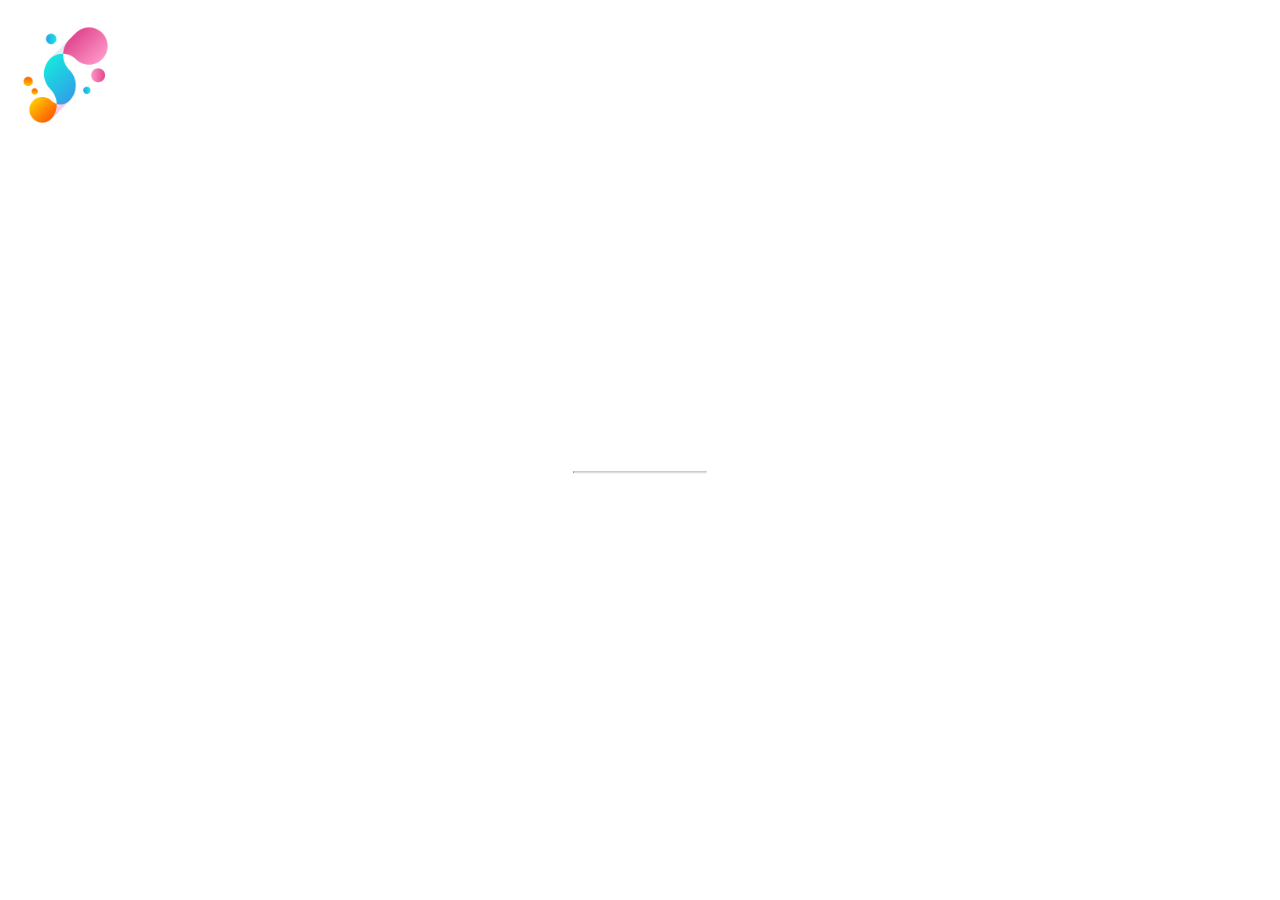
==== index.html @ 6d782236 "comming soon page" ====
<!DOCTYPE html>
<html>
<style>
body, html {
  height: 100%;
  margin: 0;
}

.bgimg {
  background-image: url('https://www.w3schools.com/w3images/forestbridge.jpg');
  height: 100%;
  background-position: center;
  background-size: cover;
  position: relative;
  color: white;
  font-family: "Courier New", Courier, monospace;
  font-size: 25px;
}

.topleft {
  position: absolute;
  top: 0;
  left: 16px;
}

.bottomleft {
  position: absolute;
  bottom: 0;
  left: 16px;
}

.middle {
  position: absolute;
  top: 50%;
  left: 50%;
  transform: translate(-50%, -50%);
  text-align: center;
}

hr {
  margin: auto;
  width: 40%;
}
</style>
<body>

<div class="bgimg">
  <div class="topleft">
    <p><img src="assets/img/logo.png" width="100"></p>
  </div>
  <div class="middle">
    <h1>COMING SOON</h1>
    <hr>
    <p>10 days left</p>
  </div>
  <div class="bottomleft">
    <p>Savon Solution</p>
  </div>
</div>

</body>
</html>
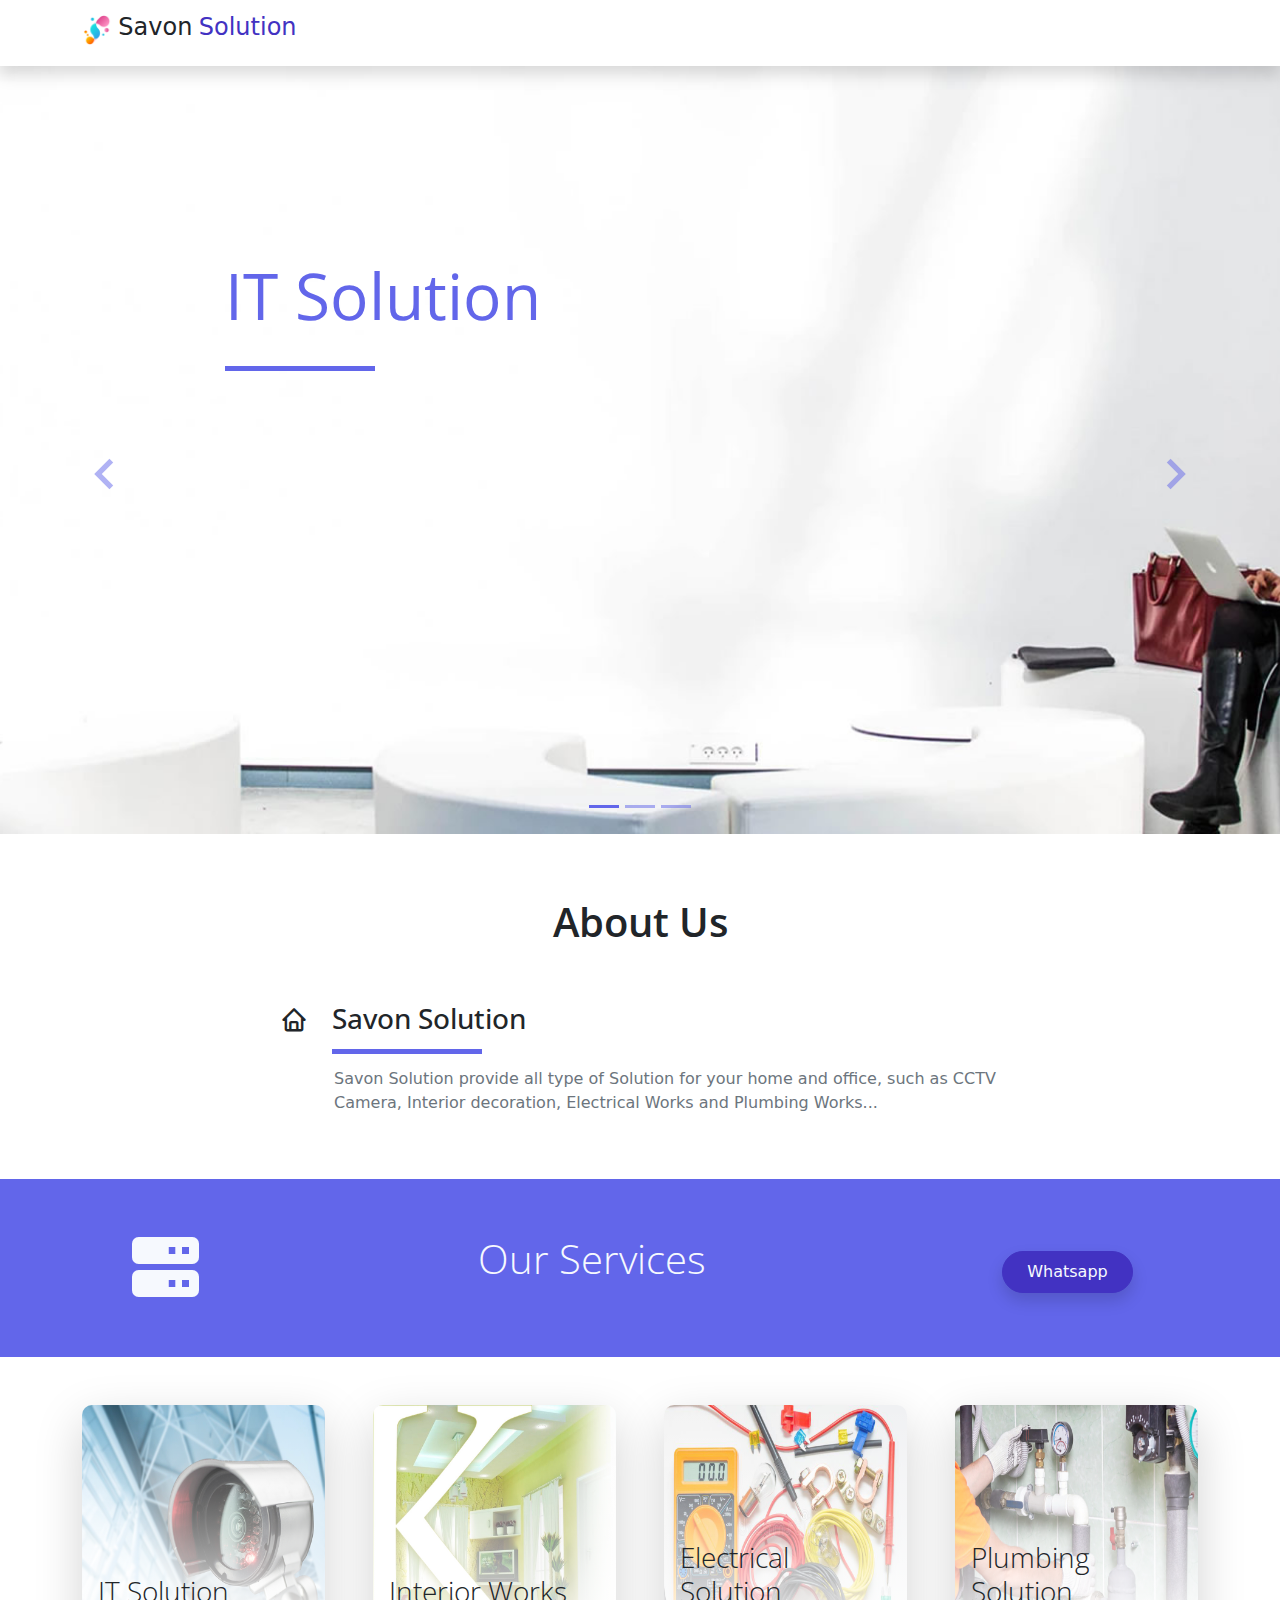
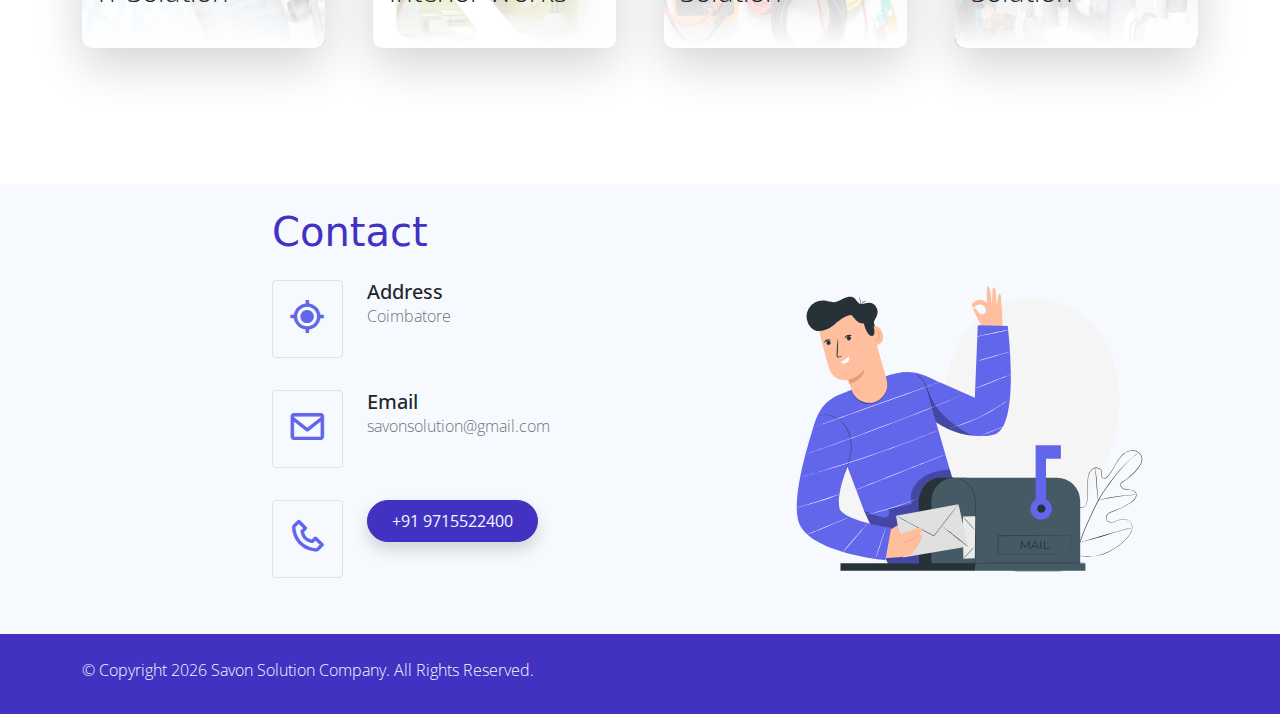
==== commit 2c4ef0b4: "home page changes" ====
--- a/index.html
+++ b/index.html
@@ -1,62 +1,369 @@
 <!DOCTYPE html>
-<html>
-<style>
-body, html {
-  height: 100%;
-  margin: 0;
-}
-
-.bgimg {
-  background-image: url('https://www.w3schools.com/w3images/forestbridge.jpg');
-  height: 100%;
-  background-position: center;
-  background-size: cover;
-  position: relative;
-  color: white;
-  font-family: "Courier New", Courier, monospace;
-  font-size: 25px;
-}
-
-.topleft {
-  position: absolute;
-  top: 0;
-  left: 16px;
-}
-
-.bottomleft {
-  position: absolute;
-  bottom: 0;
-  left: 16px;
-}
-
-.middle {
-  position: absolute;
-  top: 50%;
-  left: 50%;
-  transform: translate(-50%, -50%);
-  text-align: center;
-}
-
-hr {
-  margin: auto;
-  width: 40%;
-}
-</style>
+<html lang="en">
+
+<head>
+    <title>Savon Solution</title>
+    <meta charset="utf-8">
+    <meta name="viewport" content="width=device-width, initial-scale=1">
+    <link rel="apple-touch-icon" href="assets/img/logo.png">
+    <link rel="shortcut icon" type="image/x-icon" href="assets/img/logo.png">
+    <!-- Load Require CSS -->
+    <link href="assets/css/bootstrap.min.css" rel="stylesheet">
+    <!-- Font CSS -->
+    <link href="assets/css/boxicon.min.css" rel="stylesheet">
+    <link href="https://fonts.googleapis.com/css2?family=Open+Sans:wght@300;400;600&display=swap" rel="stylesheet">
+    <!-- Load Tempalte CSS -->
+    <link rel="stylesheet" href="assets/css/templatemo.css">
+    <!-- Custom CSS -->
+    <link rel="stylesheet" href="assets/css/custom.css">
+<!--
+    
+TemplateMo 561 Purple Buzz
+
+https://templatemo.com/tm-561-purple-buzz
+
+-->
+</head>
+
 <body>
-
-<div class="bgimg">
-  <div class="topleft">
-    <p><img src="assets/img/logo.png" width="100"></p>
-  </div>
-  <div class="middle">
-    <h1>COMING SOON</h1>
-    <hr>
-    <p>10 days left</p>
-  </div>
-  <div class="bottomleft">
-    <p>Savon Solution</p>
-  </div>
-</div>
+    <!-- Header -->
+    <nav id="main_nav" class="navbar navbar-expand-lg navbar-light bg-white shadow">
+        <div class="container d-flex justify-content-between align-items-center">
+            <a class="navbar-brand h1" href="#">
+                <img src="assets/img/logo.png" width="30">
+                <span class="text-dark h4">Savon</span> <span class="text-primary h4">Solution</span>
+            </a>
+
+        </div>
+    </nav>
+    <!-- Close Header -->
+
+
+    <!-- Start Banner Hero -->
+    <div class="banner-wrapper bg-light">
+        <div id="index_banner" class="banner-vertical-center-index container-fluid pt-5">
+
+            <!-- Start slider -->
+            <div id="carouselExampleIndicators" class="carousel slide" data-bs-ride="carousel">
+                <ol class="carousel-indicators">
+                    <li data-bs-target="#carouselExampleIndicators" data-bs-slide-to="0" class="active"></li>
+                    <li data-bs-target="#carouselExampleIndicators" data-bs-slide-to="1"></li>
+                    <li data-bs-target="#carouselExampleIndicators" data-bs-slide-to="2"></li>
+                </ol>
+                <div class="carousel-inner">
+                    <div class="carousel-item active">
+
+                        <div class="py-5 row d-flex align-items-center">
+                            <div class="mt-5 banner-content col-lg-8 col-8 offset-2 m-lg-auto text-left py-5 pb-5">
+                                <h1 class="mt-5 banner-heading h1 text-secondary display-3 mb-0 pb-5 mx-0 px-0 light-300 typo-space-line">
+                                    <strong>IT Solution</strong> 
+                              </h1>
+                                
+                            </div>
+                        </div>
+                    </div>
+                    <div class="carousel-item">
+
+                        <div class="py-5 row d-flex align-items-center">
+                            <div class="mt-5 banner-content col-lg-8 col-8 offset-2 m-lg-auto text-left py-5 pb-5">
+                                <h1 class="mt-5 banner-heading h1 text-secondary display-3 mb-0 pb-3 mx-0 px-0 light-300 typo-space-line">
+                                    <strong>Interior Works</strong> 
+                                </h1>
+                                <p class="banner-body text-muted py-3">
+                                </p>
+                            </div>
+                        </div>
+                    </div>
+                    <div class="carousel-item">
+
+                        <div class="py-5 row d-flex align-items-center">
+                            <div class="mt-5 banner-content col-lg-8 col-8 offset-2 m-lg-auto text-left py-5 pb-5">
+                                <h1 class="mt-5 banner-heading h1 text-secondary display-3 mb-0 pb-3 mx-0 px-0 light-300 typo-space-line">
+                                    <strong>Electrical Solutions</strong> 
+                                </h1>
+                                <p class="banner-body text-muted py-3">
+                                </p>
+                            </div>
+                        </div>
+                    </div>
+                    <div class="carousel-item">
+
+                        <div class="py-5 row d-flex align-items-center">
+                            <div class="mt-5 banner-content col-lg-8 col-8 offset-2 m-lg-auto text-left py-5 pb-5">
+                                <h1 class="mt-5 banner-heading h1 text-secondary display-3 mb-0 pb-3 mx-0 px-0 light-300 typo-space-line">
+                                    <strong>Plambing Solutions</strong> 
+                                </h1>
+                                <p class="banner-body text-muted py-3">
+                                </p>
+                            </div>
+                        </div>
+
+                    </div>
+                    
+                </div>
+                <a class="carousel-control-prev text-decoration-none" href="#carouselExampleIndicators" role="button" data-bs-slide="prev">
+                    <i class='bx bx-chevron-left'></i>
+                    <span class="visually-hidden">Previous</span>
+                </a>
+                <a class="carousel-control-next text-decoration-none" href="#carouselExampleIndicators" role="button" data-bs-slide="next">
+                    <i class='bx bx-chevron-right'></i>
+                    <span class="visually-hidden">Next</span>
+                </a>
+            </div>
+            <!-- End slider -->
+
+        </div>
+    </div>
+    <!-- End Banner Hero -->
+
+
+
+    <!-- Start Service -->
+    <section class="service-wrapper py-3">
+        <div class="container-fluid pb-3">
+            <div class="row">
+                <h2 class="h2 text-center col-12 py-5 semi-bold-600">About Us</h2>
+                <div class="service-header col-2 col-lg-3 text-end light-300">
+                    <i class='bx bx-home h3 mt-1'></i>
+                </div>
+                <div class="service-heading col-10 col-lg-9 text-start float-end light-300">
+                    <h2 class="h3 pb-4 typo-space-line">Savon Solution</h2>
+                </div>
+            </div>
+            <p class="service-footer col-10 offset-2 col-lg-9 offset-lg-3 text-start pb-3 text-muted px-2">
+                Savon Solution provide all type of Solution for your home and office, such as CCTV Camera, Interior decoration, Electrical Works and Plumbing Works...
+                <br>
+
+            </p>
+        </div>
+
+    </section>
+
+    <!-- End Service -->
+
+
+
+
+
+
+    <!-- Start View Work -->
+    <section class="bg-secondary">
+        <div class="container py-5">
+            <div class="row d-flex justify-content-center text-center">
+                <div class="col-lg-2 col-12 text-light align-items-center">
+                    <i class='display-1 bx bxs-server bx-lg'></i>
+                </div>
+                <div class="col-lg-7 col-12 text-light pt-2">
+                    <h2 class="h2 light-300">Our Services</h2>
+                    <p class="light-300"></p>
+                </div>
+                <div class="col-lg-3 col-12 pt-4">
+                    <a href="https://wa.me/+919715522400" class="btn btn-primary rounded-pill btn-block shadow px-4 py-2">Whatsapp</a>
+                </div>
+            </div>
+        </div>
+    </section>
+    <!-- End View Work -->
+
+    <!-- Start Recent Work -->
+    <section class="py-5 mb-5">
+        <div class="container">
+           
+            <div class="row gy-5 g-lg-5 mb-4">
+
+                <!-- Start Recent Work -->
+                <div class="col-md-3 mb-3">
+                    <a href="#" class="recent-work card border-0 shadow-lg overflow-hidden">
+                        <img class="recent-work-img card-img" src="./assets/img/service1.jpg" alt="Card image">
+                        <div class="recent-work-vertical card-img-overlay d-flex align-items-end">
+                            <div class="recent-work-content text-start mb-3 ml-3 text-dark">
+                                <h3 class="card-title light-300">IT Solution</h3>
+                                <div class="card-desc">
+                                    <p class="card-text mb-0">CCTV Camera</p>
+                                    <p class="card-text mb-0">BIO Matrix & Door Video Phone</p>
+                                    <p class="card-text mb-0">System, Laptop & Printer</p>
+                                    <p class="card-text mb-0">Networking</p>
+                                    <p class="card-text mb-0">Sales & Service</p>
+                                </div>
+                            </div>
+                        </div>
+                    </a>
+                </div><!-- End Recent Work -->
+
+                <!-- Start Recent Work -->
+                <div class="col-md-3 mb-3">
+                    <a href="#" class="recent-work card border-0 shadow-lg overflow-hidden">
+                        <img class="recent-work-img card-img" src="./assets/img/service2.jpg" alt="Card image">
+                        <div class="recent-work-vertical card-img-overlay d-flex align-items-end">
+                            <div class="recent-work-content text-start mb-3 ml-3 text-dark">
+                                <h3 class="card-title light-300">Interior Works</h3>
+                                <div class="card-desc">
+                                    <p class="card-text mb-0">Modular Kitchen</p>
+                                    <p class="card-text mb-0">Bed Room Wardrobes</p>
+                                    <p class="card-text mb-0">Living Room</p>
+                                    <p class="card-text mb-0">False Ceiling Works</p>
+                                    <p class="card-text mb-0">commercial Interior Work</p>
+                                    <p class="card-text mb-0">Smart Cushion Tails</p>
+                                    <p class="card-text mb-0">Texture Painting</p>
+                                    <p class="card-text mb-0">PVC, UPVC Doors & Window Works</p>
+                                </div>
+                            </div>
+                        </div>
+                    </a>
+                </div><!-- End Recent Work -->
+
+                <!-- Start Recent Work -->
+                <div class="col-md-3 mb-3">
+                    <a href="#" class="recent-work card border-0 shadow-lg overflow-hidden">
+                        <img class="recent-work-img card-img" src="./assets/img/service3.jpg" alt="Card image">
+                        <div class="recent-work-vertical card-img-overlay d-flex align-items-end">
+                            <div class="recent-work-content text-start mb-3 ml-3 text-dark">
+                                <h3 class="card-title light-300">Electrical Solution</h3>
+                                <div class="card-desc">
+                                    <p class="card-text mb-0">Preventive Maintenance</p>
+                                    <p class="card-text mb-0">All Type of Wiring Work</p>
+                                    <p class="card-text mb-0">Electrical Maintenance & Repair</p>
+                                    <p class="card-text mb-0">Inverter & UPS & Solar System</p>
+                                    <p class="card-text mb-0">Electrical Troubleshooting</p>
+                                </div>
+                            </div>
+                        </div>
+                    </a>
+                </div><!-- End Recent Work -->
+
+                <!-- Start Recent Work -->
+                <div class="col-md-3 mb-3">
+                    <a href="#" class="recent-work card border-0 shadow-lg overflow-hidden">
+                        <img class="recent-work-img card-img" src="./assets/img/service4.jpg" alt="Card image">
+                        <div class="recent-work-vertical card-img-overlay d-flex align-items-end">
+                            <div class="recent-work-content text-start mb-3 ml-3 text-dark">
+                                <h3 class="card-title light-300">Plumbing Solution</h3>
+                                <div class="card-desc">
+                                    <p class="card-text mb-0">All Type of Fitings & Pipeing Work</p>
+                                    <p class="card-text mb-0">Leaking Solution</p>
+                                    <p class="card-text mb-0">All Type of Borrwell Works</p>
+                                    <p class="card-text mb-0">Water Level Controller</p>
+                                    <p class="card-text mb-0">Plambing Maintenance & Repair</p>
+                                </div>
+                            </div>
+                        </div>
+                    </a>
+                </div><!-- End Recent Work -->
+                
+            </div>
+        </div>
+    </section>
+    <!-- End Recent Work -->
+
+    <section class="bg-light">
+        <div class="container py-4">
+            <div class="row align-items-center justify-content-between">
+                <div class="col-lg-1"></div>
+                    <div class="contact-header col-lg-4">
+                    <h1 class="h2 pb-3 text-primary">Contact</h1>
+                   
+                        <div class="contact row mb-4">
+                            <div class="contact-icon col-lg-3 col-3">
+                                <div class="py-3 mb-2 text-center border rounded text-secondary">
+                                    <i class="display-6 bx bx-current-location"></i>
+                                </div>
+                            </div>
+                            <ul class="contact-info list-unstyled col-lg-9 col-9  light-300">
+                                <li class="h5 mb-0">Address</li>
+                                <li class="text-muted">Coimbatore</li>
+                            </ul>
+                        </div>
+        
+                        <div class="contact row mb-4">
+                            <div class="contact-icon col-lg-3 col-3">
+                                <div class="border py-3 mb-2 text-center border rounded text-secondary">
+                                    <i class="bx bx-envelope display-6"></i>
+                                </div>
+                            </div>
+                            <ul class="contact-info list-unstyled col-lg-9 col-9 light-300">
+                                <li class="h5 mb-0">Email</li>
+                                <li class="text-muted">savonsolution@gmail.com</li>
+                            </ul>
+                        </div>
+        
+                        <div class="contact row mb-4">
+                            <div class="contact-icon col-lg-3 col-3">
+                                <div class="border py-3 mb-2 text-center border rounded text-secondary">
+                                    <i class="bx bx-phone display-6"></i>
+                                </div>
+                            </div>
+                            <ul class="contact-info list-unstyled col-lg-9 col-9 light-300">
+                                <li class="text-muted">
+                                    <a href="https://wa.me/+919715522400" class="btn btn-primary rounded-pill btn-block shadow px-4 py-2">+91 9715522400</a>
+                                    </li>
+                            </ul>
+                        </div>
+        
+                    
+                </div>
+                <div class="contact-img col-lg-5 align-items-end col-md-4">
+                    <img src="./assets/img/banner-img-01.svg">
+                </div>
+            </div>
+        </div>
+    </section>
+
+
+    <!-- Start Footer -->
+    <footer class="bg-secondary">
+       
+        <div class="w-100 bg-primary py-3">
+            <div class="container">
+                <div class="row pt-2">
+                    <div class="col-lg-6 col-sm-12">
+                        <p class="text-lg-start text-center text-light light-300">
+                            © Copyright <script type="text/javascript">var year = new Date();document.write(year.getFullYear());</script>
+                            Savon Solution Company. All Rights Reserved.
+                        </p>
+                    </div>
+                    <div class="col-lg-6 col-sm-12">
+                        
+                    </div>
+                </div>
+            </div>
+        </div>
+
+    </footer>
+    <!-- End Footer -->
+
+
+    <!-- Bootstrap -->
+    <script src="assets/js/bootstrap.bundle.min.js"></script>
+    <!-- Load jQuery require for isotope -->
+    <script src="assets/js/jquery.min.js"></script>
+    <!-- Isotope -->
+    <script src="assets/js/isotope.pkgd.js"></script>
+    <!-- Page Script -->
+    <script>
+        $(window).load(function() {
+            // init Isotope
+            var $projects = $('.projects').isotope({
+                itemSelector: '.project',
+                layoutMode: 'fitRows'
+            });
+            $(".filter-btn").click(function() {
+                var data_filter = $(this).attr("data-filter");
+                $projects.isotope({
+                    filter: data_filter
+                });
+                $(".filter-btn").removeClass("active");
+                $(".filter-btn").removeClass("shadow");
+                $(this).addClass("active");
+                $(this).addClass("shadow");
+                return false;
+            });
+        });
+    </script>
+    <!-- Templatemo -->
+    <script src="assets/js/templatemo.js"></script>
+    <!-- Custom -->
+    <script src="assets/js/custom.js"></script>
 
 </body>
-</html>
+
+</html>--- a/assets/css/boxicon.min.css
+++ b/assets/css/boxicon.min.css
@@ -0,0 +1 @@
+@font-face{font-family:'boxicons';font-weight:normal;font-style:normal;src:url('../fonts/boxicons.eot');src:url('../fonts/boxicons.eot') format('embedded-opentype'),url('../fonts/boxicons.woff2') format('woff2'),url('../fonts/boxicons.woff') format('woff'),url('../fonts/boxicons.ttf') format('truetype'),url('../fonts/boxicons.svg?#boxicons') format('svg')}.bx{font-family:'boxicons'!important;font-weight:normal;font-style:normal;font-variant:normal;line-height:1;display:inline-block;text-transform:none;speak:none;-webkit-font-smoothing:antialiased;-moz-osx-font-smoothing:grayscale}.bx-ul{margin-left:2em;padding-left:0;list-style:none}.bx-ul>li{position:relative}.bx-ul .bx{font-size:inherit;line-height:inherit;position:absolute;left:-2em;width:2em;text-align:center}@-webkit-keyframes spin{0%{-webkit-transform:rotate(0);transform:rotate(0)}100%{-webkit-transform:rotate(359deg);transform:rotate(359deg)}}@keyframes spin{0%{-webkit-transform:rotate(0);transform:rotate(0)}100%{-webkit-transform:rotate(359deg);transform:rotate(359deg)}}@-webkit-keyframes burst{0%{-webkit-transform:scale(1);transform:scale(1);opacity:1}90%{-webkit-transform:scale(1.5);transform:scale(1.5);opacity:0}}@keyframes burst{0%{-webkit-transform:scale(1);transform:scale(1);opacity:1}90%{-webkit-transform:scale(1.5);transform:scale(1.5);opacity:0}}@-webkit-keyframes flashing{0%{opacity:1}45%{opacity:0}90%{opacity:1}}@keyframes flashing{0%{opacity:1}45%{opacity:0}90%{opacity:1}}@-webkit-keyframes fade-left{0%{-webkit-transform:translateX(0);transform:translateX(0);opacity:1}75%{-webkit-transform:translateX(-20px);transform:translateX(-20px);opacity:0}}@keyframes fade-left{0%{-webkit-transform:translateX(0);transform:translateX(0);opacity:1}75%{-webkit-transform:translateX(-20px);transform:translateX(-20px);opacity:0}}@-webkit-keyframes fade-right{0%{-webkit-transform:translateX(0);transform:translateX(0);opacity:1}75%{-webkit-transform:translateX(20px);transform:translateX(20px);opacity:0}}@keyframes fade-right{0%{-webkit-transform:translateX(0);transform:translateX(0);opacity:1}75%{-webkit-transform:translateX(20px);transform:translateX(20px);opacity:0}}@-webkit-keyframes fade-up{0%{-webkit-transform:translateY(0);transform:translateY(0);opacity:1}75%{-webkit-transform:translateY(-20px);transform:translateY(-20px);opacity:0}}@keyframes fade-up{0%{-webkit-transform:translateY(0);transform:translateY(0);opacity:1}75%{-webkit-transform:translateY(-20px);transform:translateY(-20px);opacity:0}}@-webkit-keyframes fade-down{0%{-webkit-transform:translateY(0);transform:translateY(0);opacity:1}75%{-webkit-transform:translateY(20px);transform:translateY(20px);opacity:0}}@keyframes fade-down{0%{-webkit-transform:translateY(0);transform:translateY(0);opacity:1}75%{-webkit-transform:translateY(20px);transform:translateY(20px);opacity:0}}@-webkit-keyframes tada{from{-webkit-transform:scale3d(1,1,1);transform:scale3d(1,1,1)}10%,20%{-webkit-transform:scale3d(.95,.95,.95) rotate3d(0,0,1,-10deg);transform:scale3d(.95,.95,.95) rotate3d(0,0,1,-10deg)}30%,50%,70%,90%{-webkit-transform:scale3d(1,1,1) rotate3d(0,0,1,10deg);transform:scale3d(1,1,1) rotate3d(0,0,1,10deg)}40%,60%,80%{-webkit-transform:scale3d(1,1,1) rotate3d(0,0,1,-10deg);transform:scale3d(1,1,1) rotate3d(0,0,1,-10deg)}to{-webkit-transform:scale3d(1,1,1);transform:scale3d(1,1,1)}}@keyframes tada{from{-webkit-transform:scale3d(1,1,1);transform:scale3d(1,1,1)}10%,20%{-webkit-transform:scale3d(.95,.95,.95) rotate3d(0,0,1,-10deg);transform:scale3d(.95,.95,.95) rotate3d(0,0,1,-10deg)}30%,50%,70%,90%{-webkit-transform:scale3d(1,1,1) rotate3d(0,0,1,10deg);transform:scale3d(1,1,1) rotate3d(0,0,1,10deg)}40%,60%,80%{-webkit-transform:rotate3d(0,0,1,-10deg);transform:rotate3d(0,0,1,-10deg)}to{-webkit-transform:scale3d(1,1,1);transform:scale3d(1,1,1)}}.bx-spin{-webkit-animation:spin 2s linear infinite;animation:spin 2s linear infinite}.bx-spin-hover:hover{-webkit-animation:spin 2s linear infinite;animation:spin 2s linear infinite}.bx-tada{-webkit-animation:tada 1.5s ease infinite;animation:tada 1.5s ease infinite}.bx-tada-hover:hover{-webkit-animation:tada 1.5s ease infinite;animation:tada 1.5s ease infinite}.bx-flashing{-webkit-animation:flashing 1.5s infinite linear;animation:flashing 1.5s infinite linear}.bx-flashing-hover:hover{-webkit-animation:flashing 1.5s infinite linear;animation:flashing 1.5s infinite linear}.bx-burst{-webkit-animation:burst 1.5s infinite linear;animation:burst 1.5s infinite linear}.bx-burst-hover:hover{-webkit-animation:burst 1.5s infinite linear;animation:burst 1.5s infinite linear}.bx-fade-up{-webkit-animation:fade-up 1.5s infinite linear;animation:fade-up 1.5s infinite linear}.bx-fade-up-hover:hover{-webkit-animation:fade-up 1.5s infinite linear;animation:fade-up 1.5s infinite linear}.bx-fade-down{-webkit-animation:fade-down 1.5s infinite linear;animation:fade-down 1.5s infinite linear}.bx-fade-down-hover:hover{-webkit-animation:fade-down 1.5s infinite linear;animation:fade-down 1.5s infinite linear}.bx-fade-left{-webkit-animation:fade-left 1.5s infinite linear;animation:fade-left 1.5s infinite linear}.bx-fade-left-hover:hover{-webkit-animation:fade-left 1.5s infinite linear;animation:fade-left 1.5s infinite linear}.bx-fade-right{-webkit-animation:fade-right 1.5s infinite linear;animation:fade-right 1.5s infinite linear}.bx-fade-right-hover:hover{-webkit-animation:fade-right 1.5s infinite linear;animation:fade-right 1.5s infinite linear}.bx-xs{font-size:1rem!important}.bx-sm{font-size:1.55rem!important}.bx-md{font-size:2.25rem!important}.bx-fw{font-size:1.2857142857em;line-height:.8em;width:1.2857142857em;height:.8em;margin-top:-.2em!important;vertical-align:middle}.bx-lg{font-size:3.0!important}.bx-pull-left{float:left;margin-right:.3em!important}.bx-pull-right{float:right;margin-left:.3em!important}.bx-rotate-90{transform:rotate(90deg);-ms-filter:'progid:DXImageTransform.Microsoft.BasicImage(rotation=1)'}.bx-rotate-180{transform:rotate(180deg);-ms-filter:'progid:DXImageTransform.Microsoft.BasicImage(rotation=2)'}.bx-rotate-270{transform:rotate(270deg);-ms-filter:'progid:DXImageTransform.Microsoft.BasicImage(rotation=3)'}.bx-flip-horizontal{transform:scaleX(-1);-ms-filter:'progid:DXImageTransform.Microsoft.BasicImage(rotation=0,mirror=1)'}.bx-flip-vertical{transform:scaleY(-1);-ms-filter:'progid:DXImageTransform.Microsoft.BasicImage(rotation=2,mirror=1)'}.bx-border{padding:.25em;border:.07em solid rgba(0,0,0,.1);border-radius:.25em}.bx-border-circle{padding:.25em;border:.07em solid rgba(0,0,0,.1);border-radius:50%}.bx-abacus:before{content:"\e900"}.bx-accessibility:before{content:"\e901"}.bx-add-to-queue:before{content:"\e902"}.bx-adjust:before{content:"\e903"}.bx-alarm:before{content:"\e904"}.bx-alarm-add:before{content:"\e905"}.bx-alarm-exclamation:before{content:"\e906"}.bx-alarm-off:before{content:"\e907"}.bx-alarm-snooze:before{content:"\e908"}.bx-album:before{content:"\e909"}.bx-align-justify:before{content:"\e90a"}.bx-align-left:before{content:"\e90b"}.bx-align-middle:before{content:"\e90c"}.bx-align-right:before{content:"\e90d"}.bx-analyse:before{content:"\e90e"}.bx-anchor:before{content:"\e90f"}.bx-angry:before{content:"\e910"}.bx-aperture:before{content:"\e911"}.bx-arch:before{content:"\e912"}.bx-archive:before{content:"\e913"}.bx-archive-in:before{content:"\e914"}.bx-archive-out:before{content:"\e915"}.bx-area:before{content:"\e916"}.bx-arrow-back:before{content:"\e917"}.bx-arrow-from-bottom:before{content:"\e918"}.bx-arrow-from-left:before{content:"\e919"}.bx-arrow-from-right:before{content:"\e91a"}.bx-arrow-from-top:before{content:"\e91b"}.bx-arrow-to-bottom:before{content:"\e91c"}.bx-arrow-to-left:before{content:"\e91d"}.bx-arrow-to-right:before{content:"\e91e"}.bx-arrow-to-top:before{content:"\e91f"}.bx-at:before{content:"\e920"}.bx-atom:before{content:"\e921"}.bx-award:before{content:"\e922"}.bx-badge:before{content:"\e923"}.bx-badge-check:before{content:"\e924"}.bx-ball:before{content:"\e925"}.bx-band-aid:before{content:"\e926"}.bx-bar-chart:before{content:"\e927"}.bx-bar-chart-alt:before{content:"\e928"}.bx-bar-chart-alt-2:before{content:"\e929"}.bx-bar-chart-square:before{content:"\e92a"}.bx-barcode:before{content:"\e92b"}.bx-barcode-reader:before{content:"\e92c"}.bx-baseball:before{content:"\e92d"}.bx-basket:before{content:"\e92e"}.bx-basketball:before{content:"\e92f"}.bx-bath:before{content:"\e930"}.bx-battery:before{content:"\e931"}.bx-bed:before{content:"\e932"}.bx-been-here:before{content:"\e933"}.bx-beer:before{content:"\e934"}.bx-bell:before{content:"\e935"}.bx-bell-minus:before{content:"\e936"}.bx-bell-off:before{content:"\e937"}.bx-bell-plus:before{content:"\e938"}.bx-bible:before{content:"\e939"}.bx-bitcoin:before{content:"\e93a"}.bx-blanket:before{content:"\e93b"}.bx-block:before{content:"\e93c"}.bx-bluetooth:before{content:"\e93d"}.bx-body:before{content:"\e93e"}.bx-bold:before{content:"\e93f"}.bx-bolt-circle:before{content:"\e940"}.bx-bomb:before{content:"\e941"}.bx-bone:before{content:"\e942"}.bx-bong:before{content:"\e943"}.bx-book:before{content:"\e944"}.bx-book-add:before{content:"\e945"}.bx-book-alt:before{content:"\e946"}.bx-book-bookmark:before{content:"\e947"}.bx-book-content:before{content:"\e948"}.bx-book-heart:before{content:"\e949"}.bx-bookmark:before{content:"\e94a"}.bx-bookmark-alt:before{content:"\e94b"}.bx-bookmark-alt-minus:before{content:"\e94c"}.bx-bookmark-alt-plus:before{content:"\e94d"}.bx-bookmark-heart:before{content:"\e94e"}.bx-bookmark-minus:before{content:"\e94f"}.bx-bookmark-plus:before{content:"\e950"}.bx-bookmarks:before{content:"\e951"}.bx-book-open:before{content:"\e952"}.bx-book-reader:before{content:"\e953"}.bx-border-all:before{content:"\e954"}.bx-border-bottom:before{content:"\e955"}.bx-border-inner:before{content:"\e956"}.bx-border-left:before{content:"\e957"}.bx-border-none:before{content:"\e958"}.bx-border-outer:before{content:"\e959"}.bx-border-radius:before{content:"\e95a"}.bx-border-right:before{content:"\e95b"}.bx-border-top:before{content:"\e95c"}.bx-bot:before{content:"\e95d"}.bx-bowling-ball:before{content:"\e95e"}.bx-box:before{content:"\e95f"}.bx-bracket:before{content:"\e960"}.bx-braille:before{content:"\e961"}.bx-brain:before{content:"\e962"}.bx-briefcase:before{content:"\e963"}.bx-briefcase-alt:before{content:"\e964"}.bx-briefcase-alt-2:before{content:"\e965"}.bx-brightness:before{content:"\e966"}.bx-brightness-half:before{content:"\e967"}.bx-broadcast:before{content:"\e968"}.bx-brush:before{content:"\e969"}.bx-brush-alt:before{content:"\e96a"}.bx-bug:before{content:"\e96b"}.bx-bug-alt:before{content:"\e96c"}.bx-building:before{content:"\e96d"}.bx-building-house:before{content:"\e96e"}.bx-buildings:before{content:"\e96f"}.bx-bulb:before{content:"\e970"}.bx-bullseye:before{content:"\e971"}.bx-buoy:before{content:"\e972"}.bx-bus:before{content:"\e973"}.bx-bus-school:before{content:"\e974"}.bx-cabinet:before{content:"\e975"}.bx-cake:before{content:"\e976"}.bx-calculator:before{content:"\e977"}.bx-calendar:before{content:"\e978"}.bx-calendar-alt:before{content:"\e979"}.bx-calendar-check:before{content:"\e97a"}.bx-calendar-edit:before{content:"\e97b"}.bx-calendar-event:before{content:"\e97c"}.bx-calendar-exclamation:before{content:"\e97d"}.bx-calendar-heart:before{content:"\e97e"}.bx-calendar-minus:before{content:"\e97f"}.bx-calendar-plus:before{content:"\e980"}.bx-calendar-star:before{content:"\e981"}.bx-calendar-week:before{content:"\e982"}.bx-calendar-x:before{content:"\e983"}.bx-camera:before{content:"\e984"}.bx-camera-home:before{content:"\e985"}.bx-camera-movie:before{content:"\e986"}.bx-camera-off:before{content:"\e987"}.bx-capsule:before{content:"\e988"}.bx-captions:before{content:"\e989"}.bx-car:before{content:"\e98a"}.bx-card:before{content:"\e98b"}.bx-caret-down:before{content:"\e98c"}.bx-caret-down-circle:before{content:"\e98d"}.bx-caret-down-square:before{content:"\e98e"}.bx-caret-left:before{content:"\e98f"}.bx-caret-left-circle:before{content:"\e990"}.bx-caret-left-square:before{content:"\e991"}.bx-caret-right:before{content:"\e992"}.bx-caret-right-circle:before{content:"\e993"}.bx-caret-right-square:before{content:"\e994"}.bx-caret-up:before{content:"\e995"}.bx-caret-up-circle:before{content:"\e996"}.bx-caret-up-square:before{content:"\e997"}.bx-carousel:before{content:"\e998"}.bx-cart:before{content:"\e999"}.bx-cart-alt:before{content:"\e99a"}.bx-cast:before{content:"\e99b"}.bx-category:before{content:"\e99c"}.bx-category-alt:before{content:"\e99d"}.bx-cctv:before{content:"\e99e"}.bx-certification:before{content:"\e99f"}.bx-chair:before{content:"\e9a0"}.bx-chalkboard:before{content:"\e9a1"}.bx-chart:before{content:"\e9a2"}.bx-chat:before{content:"\e9a3"}.bx-check:before{content:"\e9a4"}.bx-checkbox:before{content:"\e9a5"}.bx-checkbox-checked:before{content:"\e9a6"}.bx-checkbox-square:before{content:"\e9a7"}.bx-check-circle:before{content:"\e9a8"}.bx-check-double:before{content:"\e9a9"}.bx-check-shield:before{content:"\e9aa"}.bx-check-square:before{content:"\e9ab"}.bx-chevron-down:before{content:"\e9ac"}.bx-chevron-down-circle:before{content:"\e9ad"}.bx-chevron-down-square:before{content:"\e9ae"}.bx-chevron-left:before{content:"\e9af"}.bx-chevron-left-circle:before{content:"\e9b0"}.bx-chevron-left-square:before{content:"\e9b1"}.bx-chevron-right:before{content:"\e9b2"}.bx-chevron-right-circle:before{content:"\e9b3"}.bx-chevron-right-square:before{content:"\e9b4"}.bx-chevrons-down:before{content:"\e9b5"}.bx-chevrons-left:before{content:"\e9b6"}.bx-chevrons-right:before{content:"\e9b7"}.bx-chevrons-up:before{content:"\e9b8"}.bx-chevron-up:before{content:"\e9b9"}.bx-chevron-up-circle:before{content:"\e9ba"}.bx-chevron-up-square:before{content:"\e9bb"}.bx-chip:before{content:"\e9bc"}.bx-church:before{content:"\e9bd"}.bx-circle:before{content:"\e9be"}.bx-clinic:before{content:"\e9bf"}.bx-clipboard:before{content:"\e9c0"}.bx-closet:before{content:"\e9c1"}.bx-cloud:before{content:"\e9c2"}.bx-cloud-download:before{content:"\e9c3"}.bx-cloud-drizzle:before{content:"\e9c4"}.bx-cloud-lightning:before{content:"\e9c5"}.bx-cloud-light-rain:before{content:"\e9c6"}.bx-cloud-rain:before{content:"\e9c7"}.bx-cloud-snow:before{content:"\e9c8"}.bx-cloud-upload:before{content:"\e9c9"}.bx-code:before{content:"\e9ca"}.bx-code-alt:before{content:"\e9cb"}.bx-code-block:before{content:"\e9cc"}.bx-code-curly:before{content:"\e9cd"}.bx-coffee:before{content:"\e9ce"}.bx-coffee-togo:before{content:"\e9cf"}.bx-cog:before{content:"\e9d0"}.bx-coin:before{content:"\e9d1"}.bx-coin-stack:before{content:"\e9d2"}.bx-collapse:before{content:"\e9d3"}.bx-collection:before{content:"\e9d4"}.bx-color-fill:before{content:"\e9d5"}.bx-columns:before{content:"\e9d6"}.bx-command:before{content:"\e9d7"}.bx-comment:before{content:"\e9d8"}.bx-comment-add:before{content:"\e9d9"}.bx-comment-check:before{content:"\e9da"}.bx-comment-detail:before{content:"\e9db"}.bx-comment-dots:before{content:"\e9dc"}.bx-comment-edit:before{content:"\e9dd"}.bx-comment-error:before{content:"\e9de"}.bx-comment-minus:before{content:"\e9df"}.bx-comment-x:before{content:"\e9e0"}.bx-compass:before{content:"\e9e1"}.bx-confused:before{content:"\e9e2"}.bx-conversation:before{content:"\e9e3"}.bx-cookie:before{content:"\e9e4"}.bx-cool:before{content:"\e9e5"}.bx-copy:before{content:"\e9e6"}.bx-copy-alt:before{content:"\e9e7"}.bx-copyright:before{content:"\e9e8"}.bx-credit-card:before{content:"\e9e9"}.bx-credit-card-alt:before{content:"\e9ea"}.bx-credit-card-front:before{content:"\e9eb"}.bx-crop:before{content:"\e9ec"}.bx-crosshair:before{content:"\e9ed"}.bx-crown:before{content:"\e9ee"}.bx-cube:before{content:"\e9ef"}.bx-cube-alt:before{content:"\e9f0"}.bx-cuboid:before{content:"\e9f1"}.bx-current-location:before{content:"\e9f2"}.bx-customize:before{content:"\e9f3"}.bx-cut:before{content:"\e9f4"}.bx-cycling:before{content:"\e9f5"}.bx-cylinder:before{content:"\e9f6"}.bx-data:before{content:"\e9f7"}.bx-desktop:before{content:"\e9f8"}.bx-detail:before{content:"\e9f9"}.bx-devices:before{content:"\e9fa"}.bx-dialpad:before{content:"\e9fb"}.bx-dialpad-alt:before{content:"\e9fc"}.bx-diamond:before{content:"\e9fd"}.bx-dice-1:before{content:"\e9fe"}.bx-dice-2:before{content:"\e9ff"}.bx-dice-3:before{content:"\ea00"}.bx-dice-4:before{content:"\ea01"}.bx-dice-5:before{content:"\ea02"}.bx-dice-6:before{content:"\ea03"}.bx-directions:before{content:"\ea04"}.bx-disc:before{content:"\ea05"}.bx-dish:before{content:"\ea06"}.bx-dislike:before{content:"\ea07"}.bx-dizzy:before{content:"\ea08"}.bx-dna:before{content:"\ea09"}.bx-dock-bottom:before{content:"\ea0a"}.bx-dock-left:before{content:"\ea0b"}.bx-dock-right:before{content:"\ea0c"}.bx-dock-top:before{content:"\ea0d"}.bx-dollar:before{content:"\ea0e"}.bx-dollar-circle:before{content:"\ea0f"}.bx-donate-blood:before{content:"\ea10"}.bx-donate-heart:before{content:"\ea11"}.bx-door-open:before{content:"\ea12"}.bx-dots-horizontal:before{content:"\ea13"}.bx-dots-horizontal-rounded:before{content:"\ea14"}.bx-dots-vertical:before{content:"\ea15"}.bx-dots-vertical-rounded:before{content:"\ea16"}.bx-doughnut-chart:before{content:"\ea17"}.bx-down-arrow:before{content:"\ea18"}.bx-down-arrow-alt:before{content:"\ea19"}.bx-down-arrow-circle:before{content:"\ea1a"}.bx-download:before{content:"\ea1b"}.bx-downvote:before{content:"\ea1c"}.bx-drink:before{content:"\ea1d"}.bx-droplet:before{content:"\ea1e"}.bx-dumbbell:before{content:"\ea1f"}.bx-duplicate:before{content:"\ea20"}.bx-edit:before{content:"\ea21"}.bx-edit-alt:before{content:"\ea22"}.bx-envelope:before{content:"\ea23"}.bx-envelope-open:before{content:"\ea24"}.bx-equalizer:before{content:"\ea25"}.bx-eraser:before{content:"\ea26"}.bx-error:before{content:"\ea27"}.bx-error-alt:before{content:"\ea28"}.bx-error-circle:before{content:"\ea29"}.bx-euro:before{content:"\ea2a"}.bx-exclude:before{content:"\ea2b"}.bx-exit:before{content:"\ea2c"}.bx-exit-fullscreen:before{content:"\ea2d"}.bx-expand:before{content:"\ea2e"}.bx-expand-alt:before{content:"\ea2f"}.bx-export:before{content:"\ea30"}.bx-extension:before{content:"\ea31"}.bx-face:before{content:"\ea32"}.bx-fast-forward:before{content:"\ea33"}.bx-fast-forward-circle:before{content:"\ea34"}.bx-female:before{content:"\ea35"}.bx-female-sign:before{content:"\ea36"}.bx-file:before{content:"\ea37"}.bx-file-blank:before{content:"\ea38"}.bx-file-find:before{content:"\ea39"}.bx-film:before{content:"\ea3a"}.bx-filter:before{content:"\ea3b"}.bx-filter-alt:before{content:"\ea3c"}.bx-fingerprint:before{content:"\ea3d"}.bx-first-aid:before{content:"\ea3e"}.bx-first-page:before{content:"\ea3f"}.bx-flag:before{content:"\ea40"}.bx-folder:before{content:"\ea41"}.bx-folder-minus:before{content:"\ea42"}.bx-folder-open:before{content:"\ea43"}.bx-folder-plus:before{content:"\ea44"}.bx-font:before{content:"\ea45"}.bx-font-color:before{content:"\ea46"}.bx-font-family:before{content:"\ea47"}.bx-font-size:before{content:"\ea48"}.bx-food-menu:before{content:"\ea49"}.bx-food-tag:before{content:"\ea4a"}.bx-football:before{content:"\ea4b"}.bx-fridge:before{content:"\ea4c"}.bx-fullscreen:before{content:"\ea4d"}.bx-game:before{content:"\ea4e"}.bx-gas-pump:before{content:"\ea4f"}.bx-ghost:before{content:"\ea50"}.bx-gift:before{content:"\ea51"}.bx-git-branch:before{content:"\ea52"}.bx-git-commit:before{content:"\ea53"}.bx-git-compare:before{content:"\ea54"}.bx-git-merge:before{content:"\ea55"}.bx-git-pull-request:before{content:"\ea56"}.bx-git-repo-forked:before{content:"\ea57"}.bx-glasses:before{content:"\ea58"}.bx-glasses-alt:before{content:"\ea59"}.bx-globe:before{content:"\ea5a"}.bx-globe-alt:before{content:"\ea5b"}.bx-grid:before{content:"\ea5c"}.bx-grid-alt:before{content:"\ea5d"}.bx-grid-horizontal:before{content:"\ea5e"}.bx-grid-small:before{content:"\ea5f"}.bx-grid-vertical:before{content:"\ea60"}.bx-group:before{content:"\ea61"}.bx-handicap:before{content:"\ea62"}.bx-happy:before{content:"\ea63"}.bx-happy-alt:before{content:"\ea64"}.bx-happy-beaming:before{content:"\ea65"}.bx-happy-heart-eyes:before{content:"\ea66"}.bx-hash:before{content:"\ea67"}.bx-hdd:before{content:"\ea68"}.bx-heading:before{content:"\ea69"}.bx-headphone:before{content:"\ea6a"}.bx-health:before{content:"\ea6b"}.bx-heart:before{content:"\ea6c"}.bx-heart-circle:before{content:"\ea6d"}.bx-heart-square:before{content:"\ea6e"}.bx-help-circle:before{content:"\ea6f"}.bx-hide:before{content:"\ea70"}.bx-highlight:before{content:"\ea71"}.bx-history:before{content:"\ea72"}.bx-hive:before{content:"\ea73"}.bx-home:before{content:"\ea74"}.bx-home-alt:before{content:"\ea75"}.bx-home-circle:before{content:"\ea76"}.bx-home-heart:before{content:"\ea77"}.bx-home-smile:before{content:"\ea78"}.bx-horizontal-center:before{content:"\ea79"}.bx-hotel:before{content:"\ea7a"}.bx-hourglass:before{content:"\ea7b"}.bx-id-card:before{content:"\ea7c"}.bx-image:before{content:"\ea7d"}.bx-image-add:before{content:"\ea7e"}.bx-image-alt:before{content:"\ea7f"}.bx-images:before{content:"\ea80"}.bx-import:before{content:"\ea81"}.bx-infinite:before{content:"\ea82"}.bx-info-circle:before{content:"\ea83"}.bx-info-square:before{content:"\ea84"}.bx-intersect:before{content:"\ea85"}.bx-italic:before{content:"\ea86"}.bx-joystick:before{content:"\ea87"}.bx-joystick-alt:before{content:"\ea88"}.bx-joystick-button:before{content:"\ea89"}.bx-key:before{content:"\ea8a"}.bx-label:before{content:"\ea8b"}.bx-landscape:before{content:"\ea8c"}.bx-laptop:before{content:"\ea8d"}.bx-last-page:before{content:"\ea8e"}.bx-laugh:before{content:"\ea8f"}.bx-layer:before{content:"\ea90"}.bx-layer-minus:before{content:"\ea91"}.bx-layer-plus:before{content:"\ea92"}.bx-layout:before{content:"\ea93"}.bx-left-arrow:before{content:"\ea94"}.bx-left-arrow-alt:before{content:"\ea95"}.bx-left-arrow-circle:before{content:"\ea96"}.bx-left-down-arrow-circle:before{content:"\ea97"}.bx-left-indent:before{content:"\ea98"}.bx-left-top-arrow-circle:before{content:"\ea99"}.bx-library:before{content:"\ea9a"}.bx-like:before{content:"\ea9b"}.bx-line-chart:before{content:"\ea9c"}.bx-line-chart-down:before{content:"\ea9d"}.bx-link:before{content:"\ea9e"}.bx-link-alt:before{content:"\ea9f"}.bx-link-external:before{content:"\eaa0"}.bx-lira:before{content:"\eaa1"}.bx-list-check:before{content:"\eaa2"}.bx-list-minus:before{content:"\eaa3"}.bx-list-ol:before{content:"\eaa4"}.bx-list-plus:before{content:"\eaa5"}.bx-list-ul:before{content:"\eaa6"}.bx-loader:before{content:"\eaa7"}.bx-loader-alt:before{content:"\eaa8"}.bx-loader-circle:before{content:"\eaa9"}.bx-location-plus:before{content:"\eaaa"}.bx-lock:before{content:"\eaab"}.bx-lock-alt:before{content:"\eaac"}.bx-lock-open:before{content:"\eaad"}.bx-lock-open-alt:before{content:"\eaae"}.bx-log-in:before{content:"\eaaf"}.bx-log-in-circle:before{content:"\eab0"}.bx-log-out:before{content:"\eab1"}.bx-log-out-circle:before{content:"\eab2"}.bx-low-vision:before{content:"\eab3"}.bx-magnet:before{content:"\eab4"}.bx-mail-send:before{content:"\eab5"}.bx-male:before{content:"\eab6"}.bx-male-sign:before{content:"\eab7"}.bx-map:before{content:"\eab8"}.bx-map-alt:before{content:"\eab9"}.bx-map-pin:before{content:"\eaba"}.bx-mask:before{content:"\eabb"}.bx-medal:before{content:"\eabc"}.bx-meh:before{content:"\eabd"}.bx-meh-alt:before{content:"\eabe"}.bx-meh-blank:before{content:"\eabf"}.bx-memory-card:before{content:"\eac0"}.bx-menu:before{content:"\eac1"}.bx-menu-alt-left:before{content:"\eac2"}.bx-menu-alt-right:before{content:"\eac3"}.bx-merge:before{content:"\eac4"}.bx-message:before{content:"\eac5"}.bx-message-add:before{content:"\eac6"}.bx-message-alt:before{content:"\eac7"}.bx-message-alt-add:before{content:"\eac8"}.bx-message-alt-check:before{content:"\eac9"}.bx-message-alt-detail:before{content:"\eaca"}.bx-message-alt-dots:before{content:"\eacb"}.bx-message-alt-edit:before{content:"\eacc"}.bx-message-alt-error:before{content:"\eacd"}.bx-message-alt-minus:before{content:"\eace"}.bx-message-alt-x:before{content:"\eacf"}.bx-message-check:before{content:"\ead0"}.bx-message-detail:before{content:"\ead1"}.bx-message-dots:before{content:"\ead2"}.bx-message-edit:before{content:"\ead3"}.bx-message-error:before{content:"\ead4"}.bx-message-minus:before{content:"\ead5"}.bx-message-rounded:before{content:"\ead6"}.bx-message-rounded-add:before{content:"\ead7"}.bx-message-rounded-check:before{content:"\ead8"}.bx-message-rounded-detail:before{content:"\ead9"}.bx-message-rounded-dots:before{content:"\eada"}.bx-message-rounded-edit:before{content:"\eadb"}.bx-message-rounded-error:before{content:"\eadc"}.bx-message-rounded-minus:before{content:"\eadd"}.bx-message-rounded-x:before{content:"\eade"}.bx-message-square:before{content:"\eadf"}.bx-message-square-add:before{content:"\eae0"}.bx-message-square-check:before{content:"\eae1"}.bx-message-square-detail:before{content:"\eae2"}.bx-message-square-dots:before{content:"\eae3"}.bx-message-square-edit:before{content:"\eae4"}.bx-message-square-error:before{content:"\eae5"}.bx-message-square-minus:before{content:"\eae6"}.bx-message-square-x:before{content:"\eae7"}.bx-message-x:before{content:"\eae8"}.bx-meteor:before{content:"\eae9"}.bx-microchip:before{content:"\eaea"}.bx-microphone:before{content:"\eaeb"}.bx-microphone-off:before{content:"\eaec"}.bx-minus:before{content:"\eaed"}.bx-minus-back:before{content:"\eaee"}.bx-minus-circle:before{content:"\eaef"}.bx-minus-front:before{content:"\eaf0"}.bx-mobile:before{content:"\eaf1"}.bx-mobile-alt:before{content:"\eaf2"}.bx-mobile-landscape:before{content:"\eaf3"}.bx-mobile-vibration:before{content:"\eaf4"}.bx-money:before{content:"\eaf5"}.bx-moon:before{content:"\eaf6"}.bx-mouse:before{content:"\eaf7"}.bx-mouse-alt:before{content:"\eaf8"}.bx-move:before{content:"\eaf9"}.bx-move-horizontal:before{content:"\eafa"}.bx-move-vertical:before{content:"\eafb"}.bx-movie:before{content:"\eafc"}.bx-movie-play:before{content:"\eafd"}.bx-music:before{content:"\eafe"}.bx-navigation:before{content:"\eaff"}.bx-network-chart:before{content:"\eb00"}.bx-news:before{content:"\eb01"}.bx-no-entry:before{content:"\eb02"}.bx-note:before{content:"\eb03"}.bx-notepad:before{content:"\eb04"}.bx-notification:before{content:"\eb05"}.bx-notification-off:before{content:"\eb06"}.bx-outline:before{content:"\eb07"}.bx-package:before{content:"\eb08"}.bx-paint:before{content:"\eb09"}.bx-paint-roll:before{content:"\eb0a"}.bx-palette:before{content:"\eb0b"}.bx-paperclip:before{content:"\eb0c"}.bx-paper-plane:before{content:"\eb0d"}.bx-paragraph:before{content:"\eb0e"}.bx-paste:before{content:"\eb0f"}.bx-pause:before{content:"\eb10"}.bx-pause-circle:before{content:"\eb11"}.bx-pen:before{content:"\eb12"}.bx-pencil:before{content:"\eb13"}.bx-phone:before{content:"\eb14"}.bx-phone-call:before{content:"\eb15"}.bx-phone-incoming:before{content:"\eb16"}.bx-phone-outgoing:before{content:"\eb17"}.bx-photo-album:before{content:"\eb18"}.bx-pie-chart:before{content:"\eb19"}.bx-pie-chart-alt:before{content:"\eb1a"}.bx-pie-chart-alt-2:before{content:"\eb1b"}.bx-pin:before{content:"\eb1c"}.bx-planet:before{content:"\eb1d"}.bx-play:before{content:"\eb1e"}.bx-play-circle:before{content:"\eb1f"}.bx-plug:before{content:"\eb20"}.bx-plus:before{content:"\eb21"}.bx-plus-circle:before{content:"\eb22"}.bx-plus-medical:before{content:"\eb23"}.bx-pointer:before{content:"\eb24"}.bx-poll:before{content:"\eb25"}.bx-polygon:before{content:"\eb26"}.bx-pound:before{content:"\eb27"}.bx-power-off:before{content:"\eb28"}.bx-printer:before{content:"\eb29"}.bx-pulse:before{content:"\eb2a"}.bx-purchase-tag:before{content:"\eb2b"}.bx-purchase-tag-alt:before{content:"\eb2c"}.bx-pyramid:before{content:"\eb2d"}.bx-question-mark:before{content:"\eb2e"}.bx-radar:before{content:"\eb2f"}.bx-radio:before{content:"\eb30"}.bx-radio-circle:before{content:"\eb31"}.bx-radio-circle-marked:before{content:"\eb32"}.bx-receipt:before{content:"\eb33"}.bx-rectangle:before{content:"\eb34"}.bx-recycle:before{content:"\eb35"}.bx-redo:before{content:"\eb36"}.bx-refresh:before{content:"\eb37"}.bx-rename:before{content:"\eb38"}.bx-repeat:before{content:"\eb39"}.bx-reply:before{content:"\eb3a"}.bx-reply-all:before{content:"\eb3b"}.bx-repost:before{content:"\eb3c"}.bx-reset:before{content:"\eb3d"}.bx-restaurant:before{content:"\eb3e"}.bx-revision:before{content:"\eb3f"}.bx-rewind:before{content:"\eb40"}.bx-rewind-circle:before{content:"\eb41"}.bx-right-arrow:before{content:"\eb42"}.bx-right-arrow-alt:before{content:"\eb43"}.bx-right-arrow-circle:before{content:"\eb44"}.bx-right-down-arrow-circle:before{content:"\eb45"}.bx-right-indent:before{content:"\eb46"}.bx-right-top-arrow-circle:before{content:"\eb47"}.bx-rocket:before{content:"\eb48"}.bx-rotate-left:before{content:"\eb49"}.bx-rotate-right:before{content:"\eb4a"}.bx-rss:before{content:"\eb4b"}.bx-ruble:before{content:"\eb4c"}.bx-ruler:before{content:"\eb4d"}.bx-run:before{content:"\eb4e"}.bx-rupee:before{content:"\eb4f"}.bx-sad:before{content:"\eb50"}.bx-save:before{content:"\eb51"}.bx-scan:before{content:"\eb52"}.bx-screenshot:before{content:"\eb53"}.bx-search:before{content:"\eb54"}.bx-search-alt:before{content:"\eb55"}.bx-search-alt-2:before{content:"\eb56"}.bx-selection:before{content:"\eb57"}.bx-select-multiple:before{content:"\eb58"}.bx-send:before{content:"\eb59"}.bx-server:before{content:"\eb5a"}.bx-shape-circle:before{content:"\eb5b"}.bx-shape-polygon:before{content:"\eb5c"}.bx-shape-square:before{content:"\eb5d"}.bx-shape-triangle:before{content:"\eb5e"}.bx-share:before{content:"\eb5f"}.bx-share-alt:before{content:"\eb60"}.bx-shekel:before{content:"\eb61"}.bx-shield:before{content:"\eb62"}.bx-shield-alt:before{content:"\eb63"}.bx-shield-alt-2:before{content:"\eb64"}.bx-shield-quarter:before{content:"\eb65"}.bx-shield-x:before{content:"\eb66"}.bx-shocked:before{content:"\eb67"}.bx-shopping-bag:before{content:"\eb68"}.bx-show:before{content:"\eb69"}.bx-show-alt:before{content:"\eb6a"}.bx-shuffle:before{content:"\eb6b"}.bx-sidebar:before{content:"\eb6c"}.bx-sitemap:before{content:"\eb6d"}.bx-skip-next:before{content:"\eb6e"}.bx-skip-next-circle:before{content:"\eb6f"}.bx-skip-previous:before{content:"\eb70"}.bx-skip-previous-circle:before{content:"\eb71"}.bx-sleepy:before{content:"\eb72"}.bx-slider:before{content:"\eb73"}.bx-slider-alt:before{content:"\eb74"}.bx-slideshow:before{content:"\eb75"}.bx-smile:before{content:"\eb76"}.bx-sort:before{content:"\eb77"}.bx-sort-alt-2:before{content:"\eb78"}.bx-sort-a-z:before{content:"\eb79"}.bx-sort-down:before{content:"\eb7a"}.bx-sort-up:before{content:"\eb7b"}.bx-sort-z-a:before{content:"\eb7c"}.bx-spa:before{content:"\eb7d"}.bx-space-bar:before{content:"\eb7e"}.bx-spray-can:before{content:"\eb7f"}.bx-spreadsheet:before{content:"\eb80"}.bx-square:before{content:"\eb81"}.bx-square-rounded:before{content:"\eb82"}.bx-star:before{content:"\eb83"}.bx-station:before{content:"\eb84"}.bx-stats:before{content:"\eb85"}.bx-sticker:before{content:"\eb86"}.bx-stop:before{content:"\eb87"}.bx-stop-circle:before{content:"\eb88"}.bx-stopwatch:before{content:"\eb89"}.bx-store:before{content:"\eb8a"}.bx-store-alt:before{content:"\eb8b"}.bx-street-view:before{content:"\eb8c"}.bx-strikethrough:before{content:"\eb8d"}.bx-subdirectory-left:before{content:"\eb8e"}.bx-subdirectory-right:before{content:"\eb8f"}.bx-sun:before{content:"\eb90"}.bx-support:before{content:"\eb91"}.bx-swim:before{content:"\eb92"}.bx-sync:before{content:"\eb93"}.bx-tab:before{content:"\eb94"}.bx-table:before{content:"\eb95"}.bx-tachometer:before{content:"\eb96"}.bx-tag:before{content:"\eb97"}.bx-tag-alt:before{content:"\eb98"}.bx-target-lock:before{content:"\eb99"}.bx-task:before{content:"\eb9a"}.bx-task-x:before{content:"\eb9b"}.bx-taxi:before{content:"\eb9c"}.bx-tennis-ball:before{content:"\eb9d"}.bx-terminal:before{content:"\eb9e"}.bx-test-tube:before{content:"\eb9f"}.bx-text:before{content:"\eba0"}.bx-time:before{content:"\eba1"}.bx-time-five:before{content:"\eba2"}.bx-timer:before{content:"\eba3"}.bx-tired:before{content:"\eba4"}.bx-toggle-left:before{content:"\eba5"}.bx-toggle-right:before{content:"\eba6"}.bx-tone:before{content:"\eba7"}.bx-traffic-cone:before{content:"\eba8"}.bx-train:before{content:"\eba9"}.bx-transfer:before{content:"\ebaa"}.bx-transfer-alt:before{content:"\ebab"}.bx-trash:before{content:"\ebac"}.bx-trash-alt:before{content:"\ebad"}.bx-trending-down:before{content:"\ebae"}.bx-trending-up:before{content:"\ebaf"}.bx-trim:before{content:"\ebb0"}.bx-trip:before{content:"\ebb1"}.bx-trophy:before{content:"\ebb2"}.bx-tv:before{content:"\ebb3"}.bx-underline:before{content:"\ebb4"}.bx-undo:before{content:"\ebb5"}.bx-unite:before{content:"\ebb6"}.bx-unlink:before{content:"\ebb7"}.bx-up-arrow:before{content:"\ebb8"}.bx-up-arrow-alt:before{content:"\ebb9"}.bx-up-arrow-circle:before{content:"\ebba"}.bx-upload:before{content:"\ebbb"}.bx-upside-down:before{content:"\ebbc"}.bx-upvote:before{content:"\ebbd"}.bx-usb:before{content:"\ebbe"}.bx-user:before{content:"\ebbf"}.bx-user-check:before{content:"\ebc0"}.bx-user-circle:before{content:"\ebc1"}.bx-user-minus:before{content:"\ebc2"}.bx-user-pin:before{content:"\ebc3"}.bx-user-plus:before{content:"\ebc4"}.bx-user-voice:before{content:"\ebc5"}.bx-user-x:before{content:"\ebc6"}.bx-vector:before{content:"\ebc7"}.bx-vertical-center:before{content:"\ebc8"}.bx-vial:before{content:"\ebc9"}.bx-video:before{content:"\ebca"}.bx-video-off:before{content:"\ebcb"}.bx-video-plus:before{content:"\ebcc"}.bx-video-recording:before{content:"\ebcd"}.bx-voicemail:before{content:"\ebce"}.bx-volume:before{content:"\ebcf"}.bx-volume-full:before{content:"\ebd0"}.bx-volume-low:before{content:"\ebd1"}.bx-volume-mute:before{content:"\ebd2"}.bx-walk:before{content:"\ebd3"}.bx-wallet:before{content:"\ebd4"}.bx-wallet-alt:before{content:"\ebd5"}.bx-water:before{content:"\ebd6"}.bx-webcam:before{content:"\ebd7"}.bx-wifi:before{content:"\ebd8"}.bx-wifi-0:before{content:"\ebd9"}.bx-wifi-1:before{content:"\ebda"}.bx-wifi-2:before{content:"\ebdb"}.bx-wifi-off:before{content:"\ebdc"}.bx-wind:before{content:"\ebdd"}.bx-window:before{content:"\ebde"}.bx-window-alt:before{content:"\ebdf"}.bx-window-close:before{content:"\ebe0"}.bx-window-open:before{content:"\ebe1"}.bx-windows:before{content:"\ebe2"}.bx-wine:before{content:"\ebe3"}.bx-wink-smile:before{content:"\ebe4"}.bx-wink-tongue:before{content:"\ebe5"}.bx-won:before{content:"\ebe6"}.bx-world:before{content:"\ebe7"}.bx-wrench:before{content:"\ebe8"}.bx-x:before{content:"\ebe9"}.bx-x-circle:before{content:"\ebea"}.bx-yen:before{content:"\ebeb"}.bx-zoom-in:before{content:"\ebec"}.bx-zoom-out:before{content:"\ebed"}.bxs-add-to-queue:before{content:"\ebee"}.bxs-adjust:before{content:"\ebef"}.bxs-adjust-alt:before{content:"\ebf0"}.bxs-alarm:before{content:"\ebf1"}.bxs-alarm-add:before{content:"\ebf2"}.bxs-alarm-exclamation:before{content:"\ebf3"}.bxs-alarm-off:before{content:"\ebf4"}.bxs-alarm-snooze:before{content:"\ebf5"}.bxs-album:before{content:"\ebf6"}.bxs-ambulance:before{content:"\ebf7"}.bxs-analyse:before{content:"\ebf8"}.bxs-angry:before{content:"\ebf9"}.bxs-arch:before{content:"\ebfa"}.bxs-archive:before{content:"\ebfb"}.bxs-archive-in:before{content:"\ebfc"}.bxs-archive-out:before{content:"\ebfd"}.bxs-area:before{content:"\ebfe"}.bxs-arrow-from-bottom:before{content:"\ebff"}.bxs-arrow-from-left:before{content:"\ec00"}.bxs-arrow-from-right:before{content:"\ec01"}.bxs-arrow-from-top:before{content:"\ec02"}.bxs-arrow-to-bottom:before{content:"\ec03"}.bxs-arrow-to-left:before{content:"\ec04"}.bxs-arrow-to-right:before{content:"\ec05"}.bxs-arrow-to-top:before{content:"\ec06"}.bxs-award:before{content:"\ec07"}.bxs-baby-carriage:before{content:"\ec08"}.bxs-backpack:before{content:"\ec09"}.bxs-badge:before{content:"\ec0a"}.bxs-badge-check:before{content:"\ec0b"}.bxs-badge-dollar:before{content:"\ec0c"}.bxs-ball:before{content:"\ec0d"}.bxs-band-aid:before{content:"\ec0e"}.bxs-bank:before{content:"\ec0f"}.bxs-bar-chart-alt-2:before{content:"\ec10"}.bxs-bar-chart-square:before{content:"\ec11"}.bxs-barcode:before{content:"\ec12"}.bxs-baseball:before{content:"\ec13"}.bxs-basket:before{content:"\ec14"}.bxs-basketball:before{content:"\ec15"}.bxs-bath:before{content:"\ec16"}.bxs-battery:before{content:"\ec17"}.bxs-battery-charging:before{content:"\ec18"}.bxs-battery-full:before{content:"\ec19"}.bxs-battery-low:before{content:"\ec1a"}.bxs-bed:before{content:"\ec1b"}.bxs-been-here:before{content:"\ec1c"}.bxs-beer:before{content:"\ec1d"}.bxs-bell:before{content:"\ec1e"}.bxs-bell-minus:before{content:"\ec1f"}.bxs-bell-off:before{content:"\ec20"}.bxs-bell-plus:before{content:"\ec21"}.bxs-bell-ring:before{content:"\ec22"}.bxs-bible:before{content:"\ec23"}.bxs-binoculars:before{content:"\ec24"}.bxs-blanket:before{content:"\ec25"}.bxs-bolt:before{content:"\ec26"}.bxs-bolt-circle:before{content:"\ec27"}.bxs-bomb:before{content:"\ec28"}.bxs-bone:before{content:"\ec29"}.bxs-bong:before{content:"\ec2a"}.bxs-book:before{content:"\ec2b"}.bxs-book-add:before{content:"\ec2c"}.bxs-book-alt:before{content:"\ec2d"}.bxs-book-bookmark:before{content:"\ec2e"}.bxs-book-content:before{content:"\ec2f"}.bxs-book-heart:before{content:"\ec30"}.bxs-bookmark:before{content:"\ec31"}.bxs-bookmark-alt:before{content:"\ec32"}.bxs-bookmark-alt-minus:before{content:"\ec33"}.bxs-bookmark-alt-plus:before{content:"\ec34"}.bxs-bookmark-heart:before{content:"\ec35"}.bxs-bookmark-minus:before{content:"\ec36"}.bxs-bookmark-plus:before{content:"\ec37"}.bxs-bookmarks:before{content:"\ec38"}.bxs-bookmark-star:before{content:"\ec39"}.bxs-book-open:before{content:"\ec3a"}.bxs-book-reader:before{content:"\ec3b"}.bxs-bot:before{content:"\ec3c"}.bxs-bowling-ball:before{content:"\ec3d"}.bxs-box:before{content:"\ec3e"}.bxs-brain:before{content:"\ec3f"}.bxs-briefcase:before{content:"\ec40"}.bxs-briefcase-alt:before{content:"\ec41"}.bxs-briefcase-alt-2:before{content:"\ec42"}.bxs-brightness:before{content:"\ec43"}.bxs-brightness-half:before{content:"\ec44"}.bxs-brush:before{content:"\ec45"}.bxs-brush-alt:before{content:"\ec46"}.bxs-bug:before{content:"\ec47"}.bxs-bug-alt:before{content:"\ec48"}.bxs-building:before{content:"\ec49"}.bxs-building-house:before{content:"\ec4a"}.bxs-buildings:before{content:"\ec4b"}.bxs-bulb:before{content:"\ec4c"}.bxs-bullseye:before{content:"\ec4d"}.bxs-buoy:before{content:"\ec4e"}.bxs-bus:before{content:"\ec4f"}.bxs-business:before{content:"\ec50"}.bxs-bus-school:before{content:"\ec51"}.bxs-cabinet:before{content:"\ec52"}.bxs-cake:before{content:"\ec53"}.bxs-calculator:before{content:"\ec54"}.bxs-calendar:before{content:"\ec55"}.bxs-calendar-alt:before{content:"\ec56"}.bxs-calendar-check:before{content:"\ec57"}.bxs-calendar-edit:before{content:"\ec58"}.bxs-calendar-event:before{content:"\ec59"}.bxs-calendar-exclamation:before{content:"\ec5a"}.bxs-calendar-heart:before{content:"\ec5b"}.bxs-calendar-minus:before{content:"\ec5c"}.bxs-calendar-plus:before{content:"\ec5d"}.bxs-calendar-star:before{content:"\ec5e"}.bxs-calendar-week:before{content:"\ec5f"}.bxs-calendar-x:before{content:"\ec60"}.bxs-camera:before{content:"\ec61"}.bxs-camera-home:before{content:"\ec62"}.bxs-camera-movie:before{content:"\ec63"}.bxs-camera-off:before{content:"\ec64"}.bxs-camera-plus:before{content:"\ec65"}.bxs-capsule:before{content:"\ec66"}.bxs-captions:before{content:"\ec67"}.bxs-car:before{content:"\ec68"}.bxs-car-battery:before{content:"\ec69"}.bxs-car-crash:before{content:"\ec6a"}.bxs-card:before{content:"\ec6b"}.bxs-caret-down-circle:before{content:"\ec6c"}.bxs-caret-down-square:before{content:"\ec6d"}.bxs-caret-left-circle:before{content:"\ec6e"}.bxs-caret-left-square:before{content:"\ec6f"}.bxs-caret-right-circle:before{content:"\ec70"}.bxs-caret-right-square:before{content:"\ec71"}.bxs-caret-up-circle:before{content:"\ec72"}.bxs-caret-up-square:before{content:"\ec73"}.bxs-car-garage:before{content:"\ec74"}.bxs-car-mechanic:before{content:"\ec75"}.bxs-carousel:before{content:"\ec76"}.bxs-cart:before{content:"\ec77"}.bxs-cart-add:before{content:"\ec78"}.bxs-cart-alt:before{content:"\ec79"}.bxs-cart-download:before{content:"\ec7a"}.bxs-car-wash:before{content:"\ec7b"}.bxs-category:before{content:"\ec7c"}.bxs-category-alt:before{content:"\ec7d"}.bxs-cctv:before{content:"\ec7e"}.bxs-certification:before{content:"\ec7f"}.bxs-chalkboard:before{content:"\ec80"}.bxs-chart:before{content:"\ec81"}.bxs-chat:before{content:"\ec82"}.bxs-checkbox:before{content:"\ec83"}.bxs-checkbox-checked:before{content:"\ec84"}.bxs-check-circle:before{content:"\ec85"}.bxs-check-shield:before{content:"\ec86"}.bxs-check-square:before{content:"\ec87"}.bxs-chess:before{content:"\ec88"}.bxs-chevron-down:before{content:"\ec89"}.bxs-chevron-down-circle:before{content:"\ec8a"}.bxs-chevron-down-square:before{content:"\ec8b"}.bxs-chevron-left:before{content:"\ec8c"}.bxs-chevron-left-circle:before{content:"\ec8d"}.bxs-chevron-left-square:before{content:"\ec8e"}.bxs-chevron-right:before{content:"\ec8f"}.bxs-chevron-right-circle:before{content:"\ec90"}.bxs-chevron-right-square:before{content:"\ec91"}.bxs-chevrons-down:before{content:"\ec92"}.bxs-chevrons-left:before{content:"\ec93"}.bxs-chevrons-right:before{content:"\ec94"}.bxs-chevrons-up:before{content:"\ec95"}.bxs-chevron-up:before{content:"\ec96"}.bxs-chevron-up-circle:before{content:"\ec97"}.bxs-chevron-up-square:before{content:"\ec98"}.bxs-chip:before{content:"\ec99"}.bxs-church:before{content:"\ec9a"}.bxs-circle:before{content:"\ec9b"}.bxs-city:before{content:"\ec9c"}.bxs-clinic:before{content:"\ec9d"}.bxs-cloud:before{content:"\ec9e"}.bxs-cloud-download:before{content:"\ec9f"}.bxs-cloud-lightning:before{content:"\eca0"}.bxs-cloud-rain:before{content:"\eca1"}.bxs-cloud-upload:before{content:"\eca2"}.bxs-coffee:before{content:"\eca3"}.bxs-coffee-alt:before{content:"\eca4"}.bxs-coffee-togo:before{content:"\eca5"}.bxs-cog:before{content:"\eca6"}.bxs-coin:before{content:"\eca7"}.bxs-coin-stack:before{content:"\eca8"}.bxs-collection:before{content:"\eca9"}.bxs-color-fill:before{content:"\ecaa"}.bxs-comment:before{content:"\ecab"}.bxs-comment-add:before{content:"\ecac"}.bxs-comment-check:before{content:"\ecad"}.bxs-comment-detail:before{content:"\ecae"}.bxs-comment-dots:before{content:"\ecaf"}.bxs-comment-edit:before{content:"\ecb0"}.bxs-comment-error:before{content:"\ecb1"}.bxs-comment-minus:before{content:"\ecb2"}.bxs-comment-x:before{content:"\ecb3"}.bxs-compass:before{content:"\ecb4"}.bxs-component:before{content:"\ecb5"}.bxs-confused:before{content:"\ecb6"}.bxs-contact:before{content:"\ecb7"}.bxs-conversation:before{content:"\ecb8"}.bxs-cookie:before{content:"\ecb9"}.bxs-cool:before{content:"\ecba"}.bxs-copy:before{content:"\ecbb"}.bxs-copy-alt:before{content:"\ecbc"}.bxs-copyright:before{content:"\ecbd"}.bxs-coupon:before{content:"\ecbe"}.bxs-credit-card:before{content:"\ecbf"}.bxs-credit-card-alt:before{content:"\ecc0"}.bxs-credit-card-front:before{content:"\ecc1"}.bxs-crop:before{content:"\ecc2"}.bxs-crown:before{content:"\ecc3"}.bxs-cube:before{content:"\ecc4"}.bxs-cube-alt:before{content:"\ecc5"}.bxs-cuboid:before{content:"\ecc6"}.bxs-customize:before{content:"\ecc7"}.bxs-cylinder:before{content:"\ecc8"}.bxs-dashboard:before{content:"\ecc9"}.bxs-data:before{content:"\ecca"}.bxs-detail:before{content:"\eccb"}.bxs-devices:before{content:"\eccc"}.bxs-diamond:before{content:"\eccd"}.bxs-dice-1:before{content:"\ecce"}.bxs-dice-2:before{content:"\eccf"}.bxs-dice-3:before{content:"\ecd0"}.bxs-dice-4:before{content:"\ecd1"}.bxs-dice-5:before{content:"\ecd2"}.bxs-dice-6:before{content:"\ecd3"}.bxs-direction-left:before{content:"\ecd4"}.bxs-direction-right:before{content:"\ecd5"}.bxs-directions:before{content:"\ecd6"}.bxs-disc:before{content:"\ecd7"}.bxs-discount:before{content:"\ecd8"}.bxs-dish:before{content:"\ecd9"}.bxs-dislike:before{content:"\ecda"}.bxs-dizzy:before{content:"\ecdb"}.bxs-dock-bottom:before{content:"\ecdc"}.bxs-dock-left:before{content:"\ecdd"}.bxs-dock-right:before{content:"\ecde"}.bxs-dock-top:before{content:"\ecdf"}.bxs-dollar-circle:before{content:"\ece0"}.bxs-donate-blood:before{content:"\ece1"}.bxs-donate-heart:before{content:"\ece2"}.bxs-door-open:before{content:"\ece3"}.bxs-doughnut-chart:before{content:"\ece4"}.bxs-down-arrow:before{content:"\ece5"}.bxs-down-arrow-alt:before{content:"\ece6"}.bxs-down-arrow-circle:before{content:"\ece7"}.bxs-down-arrow-square:before{content:"\ece8"}.bxs-download:before{content:"\ece9"}.bxs-downvote:before{content:"\ecea"}.bxs-drink:before{content:"\eceb"}.bxs-droplet:before{content:"\ecec"}.bxs-droplet-half:before{content:"\eced"}.bxs-dryer:before{content:"\ecee"}.bxs-duplicate:before{content:"\ecef"}.bxs-edit:before{content:"\ecf0"}.bxs-edit-alt:before{content:"\ecf1"}.bxs-edit-location:before{content:"\ecf2"}.bxs-eject:before{content:"\ecf3"}.bxs-envelope:before{content:"\ecf4"}.bxs-envelope-open:before{content:"\ecf5"}.bxs-eraser:before{content:"\ecf6"}.bxs-error:before{content:"\ecf7"}.bxs-error-alt:before{content:"\ecf8"}.bxs-error-circle:before{content:"\ecf9"}.bxs-ev-station:before{content:"\ecfa"}.bxs-exit:before{content:"\ecfb"}.bxs-extension:before{content:"\ecfc"}.bxs-eyedropper:before{content:"\ecfd"}.bxs-face:before{content:"\ecfe"}.bxs-face-mask:before{content:"\ecff"}.bxs-factory:before{content:"\ed00"}.bxs-fast-forward-circle:before{content:"\ed01"}.bxs-file:before{content:"\ed02"}.bxs-file-archive:before{content:"\ed03"}.bxs-file-blank:before{content:"\ed04"}.bxs-file-css:before{content:"\ed05"}.bxs-file-doc:before{content:"\ed06"}.bxs-file-export:before{content:"\ed07"}.bxs-file-find:before{content:"\ed08"}.bxs-file-gif:before{content:"\ed09"}.bxs-file-html:before{content:"\ed0a"}.bxs-file-image:before{content:"\ed0b"}.bxs-file-import:before{content:"\ed0c"}.bxs-file-jpg:before{content:"\ed0d"}.bxs-file-js:before{content:"\ed0e"}.bxs-file-json:before{content:"\ed0f"}.bxs-file-md:before{content:"\ed10"}.bxs-file-pdf:before{content:"\ed11"}.bxs-file-plus:before{content:"\ed12"}.bxs-file-png:before{content:"\ed13"}.bxs-file-txt:before{content:"\ed14"}.bxs-film:before{content:"\ed15"}.bxs-filter-alt:before{content:"\ed16"}.bxs-first-aid:before{content:"\ed17"}.bxs-flag:before{content:"\ed18"}.bxs-flag-alt:before{content:"\ed19"}.bxs-flag-checkered:before{content:"\ed1a"}.bxs-flame:before{content:"\ed1b"}.bxs-flask:before{content:"\ed1c"}.bxs-florist:before{content:"\ed1d"}.bxs-folder:before{content:"\ed1e"}.bxs-folder-minus:before{content:"\ed1f"}.bxs-folder-open:before{content:"\ed20"}.bxs-folder-plus:before{content:"\ed21"}.bxs-food-menu:before{content:"\ed22"}.bxs-fridge:before{content:"\ed23"}.bxs-game:before{content:"\ed24"}.bxs-gas-pump:before{content:"\ed25"}.bxs-ghost:before{content:"\ed26"}.bxs-gift:before{content:"\ed27"}.bxs-graduation:before{content:"\ed28"}.bxs-grid:before{content:"\ed29"}.bxs-grid-alt:before{content:"\ed2a"}.bxs-group:before{content:"\ed2b"}.bxs-guitar-amp:before{content:"\ed2c"}.bxs-hand-down:before{content:"\ed2d"}.bxs-hand-left:before{content:"\ed2e"}.bxs-hand-right:before{content:"\ed2f"}.bxs-hand-up:before{content:"\ed30"}.bxs-happy:before{content:"\ed31"}.bxs-happy-alt:before{content:"\ed32"}.bxs-happy-beaming:before{content:"\ed33"}.bxs-happy-heart-eyes:before{content:"\ed34"}.bxs-hdd:before{content:"\ed35"}.bxs-heart:before{content:"\ed36"}.bxs-heart-circle:before{content:"\ed37"}.bxs-heart-square:before{content:"\ed38"}.bxs-help-circle:before{content:"\ed39"}.bxs-hide:before{content:"\ed3a"}.bxs-home:before{content:"\ed3b"}.bxs-home-circle:before{content:"\ed3c"}.bxs-home-heart:before{content:"\ed3d"}.bxs-home-smile:before{content:"\ed3e"}.bxs-hot:before{content:"\ed3f"}.bxs-hotel:before{content:"\ed40"}.bxs-hourglass:before{content:"\ed41"}.bxs-hourglass-bottom:before{content:"\ed42"}.bxs-hourglass-top:before{content:"\ed43"}.bxs-id-card:before{content:"\ed44"}.bxs-image:before{content:"\ed45"}.bxs-image-add:before{content:"\ed46"}.bxs-image-alt:before{content:"\ed47"}.bxs-inbox:before{content:"\ed48"}.bxs-info-circle:before{content:"\ed49"}.bxs-info-square:before{content:"\ed4a"}.bxs-institution:before{content:"\ed4b"}.bxs-joystick:before{content:"\ed4c"}.bxs-joystick-alt:before{content:"\ed4d"}.bxs-joystick-button:before{content:"\ed4e"}.bxs-key:before{content:"\ed4f"}.bxs-keyboard:before{content:"\ed50"}.bxs-label:before{content:"\ed51"}.bxs-landmark:before{content:"\ed52"}.bxs-landscape:before{content:"\ed53"}.bxs-laugh:before{content:"\ed54"}.bxs-layer:before{content:"\ed55"}.bxs-layer-minus:before{content:"\ed56"}.bxs-layer-plus:before{content:"\ed57"}.bxs-layout:before{content:"\ed58"}.bxs-left-arrow:before{content:"\ed59"}.bxs-left-arrow-alt:before{content:"\ed5a"}.bxs-left-arrow-circle:before{content:"\ed5b"}.bxs-left-arrow-square:before{content:"\ed5c"}.bxs-left-down-arrow-circle:before{content:"\ed5d"}.bxs-left-top-arrow-circle:before{content:"\ed5e"}.bxs-like:before{content:"\ed5f"}.bxs-location-plus:before{content:"\ed60"}.bxs-lock:before{content:"\ed61"}.bxs-lock-alt:before{content:"\ed62"}.bxs-lock-open:before{content:"\ed63"}.bxs-lock-open-alt:before{content:"\ed64"}.bxs-log-in:before{content:"\ed65"}.bxs-log-in-circle:before{content:"\ed66"}.bxs-log-out:before{content:"\ed67"}.bxs-log-out-circle:before{content:"\ed68"}.bxs-low-vision:before{content:"\ed69"}.bxs-magic-wand:before{content:"\ed6a"}.bxs-magnet:before{content:"\ed6b"}.bxs-map:before{content:"\ed6c"}.bxs-map-alt:before{content:"\ed6d"}.bxs-map-pin:before{content:"\ed6e"}.bxs-mask:before{content:"\ed6f"}.bxs-medal:before{content:"\ed70"}.bxs-megaphone:before{content:"\ed71"}.bxs-meh:before{content:"\ed72"}.bxs-meh-alt:before{content:"\ed73"}.bxs-meh-blank:before{content:"\ed74"}.bxs-memory-card:before{content:"\ed75"}.bxs-message:before{content:"\ed76"}.bxs-message-add:before{content:"\ed77"}.bxs-message-alt:before{content:"\ed78"}.bxs-message-alt-add:before{content:"\ed79"}.bxs-message-alt-check:before{content:"\ed7a"}.bxs-message-alt-detail:before{content:"\ed7b"}.bxs-message-alt-dots:before{content:"\ed7c"}.bxs-message-alt-edit:before{content:"\ed7d"}.bxs-message-alt-error:before{content:"\ed7e"}.bxs-message-alt-minus:before{content:"\ed7f"}.bxs-message-alt-x:before{content:"\ed80"}.bxs-message-check:before{content:"\ed81"}.bxs-message-detail:before{content:"\ed82"}.bxs-message-dots:before{content:"\ed83"}.bxs-message-edit:before{content:"\ed84"}.bxs-message-error:before{content:"\ed85"}.bxs-message-minus:before{content:"\ed86"}.bxs-message-rounded:before{content:"\ed87"}.bxs-message-rounded-add:before{content:"\ed88"}.bxs-message-rounded-check:before{content:"\ed89"}.bxs-message-rounded-detail:before{content:"\ed8a"}.bxs-message-rounded-dots:before{content:"\ed8b"}.bxs-message-rounded-edit:before{content:"\ed8c"}.bxs-message-rounded-error:before{content:"\ed8d"}.bxs-message-rounded-minus:before{content:"\ed8e"}.bxs-message-rounded-x:before{content:"\ed8f"}.bxs-message-square:before{content:"\ed90"}.bxs-message-square-add:before{content:"\ed91"}.bxs-message-square-check:before{content:"\ed92"}.bxs-message-square-detail:before{content:"\ed93"}.bxs-message-square-dots:before{content:"\ed94"}.bxs-message-square-edit:before{content:"\ed95"}.bxs-message-square-error:before{content:"\ed96"}.bxs-message-square-minus:before{content:"\ed97"}.bxs-message-square-x:before{content:"\ed98"}.bxs-message-x:before{content:"\ed99"}.bxs-meteor:before{content:"\ed9a"}.bxs-microchip:before{content:"\ed9b"}.bxs-microphone:before{content:"\ed9c"}.bxs-microphone-alt:before{content:"\ed9d"}.bxs-microphone-off:before{content:"\ed9e"}.bxs-minus-circle:before{content:"\ed9f"}.bxs-minus-square:before{content:"\eda0"}.bxs-mobile:before{content:"\eda1"}.bxs-mobile-vibration:before{content:"\eda2"}.bxs-moon:before{content:"\eda3"}.bxs-mouse:before{content:"\eda4"}.bxs-mouse-alt:before{content:"\eda5"}.bxs-movie:before{content:"\eda6"}.bxs-movie-play:before{content:"\eda7"}.bxs-music:before{content:"\eda8"}.bxs-navigation:before{content:"\eda9"}.bxs-network-chart:before{content:"\edaa"}.bxs-news:before{content:"\edab"}.bxs-no-entry:before{content:"\edac"}.bxs-note:before{content:"\edad"}.bxs-notepad:before{content:"\edae"}.bxs-notification:before{content:"\edaf"}.bxs-notification-off:before{content:"\edb0"}.bxs-offer:before{content:"\edb1"}.bxs-package:before{content:"\edb2"}.bxs-paint:before{content:"\edb3"}.bxs-paint-roll:before{content:"\edb4"}.bxs-palette:before{content:"\edb5"}.bxs-paper-plane:before{content:"\edb6"}.bxs-parking:before{content:"\edb7"}.bxs-paste:before{content:"\edb8"}.bxs-pen:before{content:"\edb9"}.bxs-pencil:before{content:"\edba"}.bxs-phone:before{content:"\edbb"}.bxs-phone-call:before{content:"\edbc"}.bxs-phone-incoming:before{content:"\edbd"}.bxs-phone-outgoing:before{content:"\edbe"}.bxs-photo-album:before{content:"\edbf"}.bxs-piano:before{content:"\edc0"}.bxs-pie-chart:before{content:"\edc1"}.bxs-pie-chart-alt:before{content:"\edc2"}.bxs-pie-chart-alt-2:before{content:"\edc3"}.bxs-pin:before{content:"\edc4"}.bxs-pizza:before{content:"\edc5"}.bxs-plane:before{content:"\edc6"}.bxs-plane-alt:before{content:"\edc7"}.bxs-plane-land:before{content:"\edc8"}.bxs-planet:before{content:"\edc9"}.bxs-plane-take-off:before{content:"\edca"}.bxs-playlist:before{content:"\edcb"}.bxs-plug:before{content:"\edcc"}.bxs-plus-circle:before{content:"\edcd"}.bxs-plus-square:before{content:"\edce"}.bxs-pointer:before{content:"\edcf"}.bxs-polygon:before{content:"\edd0"}.bxs-printer:before{content:"\edd1"}.bxs-purchase-tag:before{content:"\edd2"}.bxs-purchase-tag-alt:before{content:"\edd3"}.bxs-pyramid:before{content:"\edd4"}.bxs-quote-alt-left:before{content:"\edd5"}.bxs-quote-alt-right:before{content:"\edd6"}.bxs-quote-left:before{content:"\edd7"}.bxs-quote-right:before{content:"\edd8"}.bxs-quote-single-left:before{content:"\edd9"}.bxs-quote-single-right:before{content:"\edda"}.bxs-radiation:before{content:"\eddb"}.bxs-radio:before{content:"\eddc"}.bxs-receipt:before{content:"\eddd"}.bxs-rectangle:before{content:"\edde"}.bxs-rename:before{content:"\eddf"}.bxs-report:before{content:"\ede0"}.bxs-rewind-circle:before{content:"\ede1"}.bxs-right-arrow:before{content:"\ede2"}.bxs-right-arrow-alt:before{content:"\ede3"}.bxs-right-arrow-circle:before{content:"\ede4"}.bxs-right-arrow-square:before{content:"\ede5"}.bxs-right-down-arrow-circle:before{content:"\ede6"}.bxs-right-top-arrow-circle:before{content:"\ede7"}.bxs-rocket:before{content:"\ede8"}.bxs-ruler:before{content:"\ede9"}.bxs-sad:before{content:"\edea"}.bxs-save:before{content:"\edeb"}.bxs-school:before{content:"\edec"}.bxs-search:before{content:"\eded"}.bxs-search-alt-2:before{content:"\edee"}.bxs-select-multiple:before{content:"\edef"}.bxs-send:before{content:"\edf0"}.bxs-server:before{content:"\edf1"}.bxs-shapes:before{content:"\edf2"}.bxs-share:before{content:"\edf3"}.bxs-share-alt:before{content:"\edf4"}.bxs-shield:before{content:"\edf5"}.bxs-shield-alt-2:before{content:"\edf6"}.bxs-shield-x:before{content:"\edf7"}.bxs-ship:before{content:"\edf8"}.bxs-shocked:before{content:"\edf9"}.bxs-shopping-bag:before{content:"\edfa"}.bxs-shopping-bag-alt:before{content:"\edfb"}.bxs-shopping-bags:before{content:"\edfc"}.bxs-show:before{content:"\edfd"}.bxs-skip-next-circle:before{content:"\edfe"}.bxs-skip-previous-circle:before{content:"\edff"}.bxs-skull:before{content:"\ee00"}.bxs-sleepy:before{content:"\ee01"}.bxs-slideshow:before{content:"\ee02"}.bxs-smile:before{content:"\ee03"}.bxs-sort-alt:before{content:"\ee04"}.bxs-spa:before{content:"\ee05"}.bxs-spray-can:before{content:"\ee06"}.bxs-spreadsheet:before{content:"\ee07"}.bxs-square:before{content:"\ee08"}.bxs-square-rounded:before{content:"\ee09"}.bxs-star:before{content:"\ee0a"}.bxs-star-half:before{content:"\ee0b"}.bxs-sticker:before{content:"\ee0c"}.bxs-stopwatch:before{content:"\ee0d"}.bxs-store:before{content:"\ee0e"}.bxs-store-alt:before{content:"\ee0f"}.bxs-sun:before{content:"\ee10"}.bxs-tachometer:before{content:"\ee11"}.bxs-tag:before{content:"\ee12"}.bxs-tag-alt:before{content:"\ee13"}.bxs-tag-x:before{content:"\ee14"}.bxs-taxi:before{content:"\ee15"}.bxs-tennis-ball:before{content:"\ee16"}.bxs-terminal:before{content:"\ee17"}.bxs-thermometer:before{content:"\ee18"}.bxs-time:before{content:"\ee19"}.bxs-time-five:before{content:"\ee1a"}.bxs-timer:before{content:"\ee1b"}.bxs-tired:before{content:"\ee1c"}.bxs-toggle-left:before{content:"\ee1d"}.bxs-toggle-right:before{content:"\ee1e"}.bxs-tone:before{content:"\ee1f"}.bxs-torch:before{content:"\ee20"}.bxs-to-top:before{content:"\ee21"}.bxs-traffic:before{content:"\ee22"}.bxs-traffic-barrier:before{content:"\ee23"}.bxs-traffic-cone:before{content:"\ee24"}.bxs-train:before{content:"\ee25"}.bxs-trash:before{content:"\ee26"}.bxs-trash-alt:before{content:"\ee27"}.bxs-tree:before{content:"\ee28"}.bxs-trophy:before{content:"\ee29"}.bxs-truck:before{content:"\ee2a"}.bxs-t-shirt:before{content:"\ee2b"}.bxs-tv:before{content:"\ee2c"}.bxs-up-arrow:before{content:"\ee2d"}.bxs-up-arrow-alt:before{content:"\ee2e"}.bxs-up-arrow-circle:before{content:"\ee2f"}.bxs-up-arrow-square:before{content:"\ee30"}.bxs-upside-down:before{content:"\ee31"}.bxs-upvote:before{content:"\ee32"}.bxs-user:before{content:"\ee33"}.bxs-user-account:before{content:"\ee34"}.bxs-user-badge:before{content:"\ee35"}.bxs-user-check:before{content:"\ee36"}.bxs-user-circle:before{content:"\ee37"}.bxs-user-detail:before{content:"\ee38"}.bxs-user-minus:before{content:"\ee39"}.bxs-user-pin:before{content:"\ee3a"}.bxs-user-plus:before{content:"\ee3b"}.bxs-user-rectangle:before{content:"\ee3c"}.bxs-user-voice:before{content:"\ee3d"}.bxs-user-x:before{content:"\ee3e"}.bxs-vector:before{content:"\ee3f"}.bxs-vial:before{content:"\ee40"}.bxs-video:before{content:"\ee41"}.bxs-video-off:before{content:"\ee42"}.bxs-video-plus:before{content:"\ee43"}.bxs-video-recording:before{content:"\ee44"}.bxs-videos:before{content:"\ee45"}.bxs-virus:before{content:"\ee46"}.bxs-virus-block:before{content:"\ee47"}.bxs-volume:before{content:"\ee48"}.bxs-volume-full:before{content:"\ee49"}.bxs-volume-low:before{content:"\ee4a"}.bxs-volume-mute:before{content:"\ee4b"}.bxs-wallet:before{content:"\ee4c"}.bxs-wallet-alt:before{content:"\ee4d"}.bxs-washer:before{content:"\ee4e"}.bxs-watch:before{content:"\ee4f"}.bxs-watch-alt:before{content:"\ee50"}.bxs-webcam:before{content:"\ee51"}.bxs-widget:before{content:"\ee52"}.bxs-window-alt:before{content:"\ee53"}.bxs-wine:before{content:"\ee54"}.bxs-wink-smile:before{content:"\ee55"}.bxs-wink-tongue:before{content:"\ee56"}.bxs-wrench:before{content:"\ee57"}.bxs-x-circle:before{content:"\ee58"}.bxs-x-square:before{content:"\ee59"}.bxs-yin-yang:before{content:"\ee5a"}.bxs-zap:before{content:"\ee5b"}.bxs-zoom-in:before{content:"\ee5c"}.bxs-zoom-out:before{content:"\ee5d"}.bxl-500px:before{content:"\ee5e"}.bxl-adobe:before{content:"\ee5f"}.bxl-airbnb:before{content:"\ee60"}.bxl-algolia:before{content:"\ee61"}.bxl-amazon:before{content:"\ee62"}.bxl-android:before{content:"\ee63"}.bxl-angular:before{content:"\ee64"}.bxl-apple:before{content:"\ee65"}.bxl-audible:before{content:"\ee66"}.bxl-baidu:before{content:"\ee67"}.bxl-behance:before{content:"\ee68"}.bxl-bing:before{content:"\ee69"}.bxl-bitcoin:before{content:"\ee6a"}.bxl-blender:before{content:"\ee6b"}.bxl-blogger:before{content:"\ee6c"}.bxl-bootstrap:before{content:"\ee6d"}.bxl-chrome:before{content:"\ee6e"}.bxl-codepen:before{content:"\ee6f"}.bxl-c-plus-plus:before{content:"\ee70"}.bxl-creative-commons:before{content:"\ee71"}.bxl-css3:before{content:"\ee72"}.bxl-dailymotion:before{content:"\ee73"}.bxl-deviantart:before{content:"\ee74"}.bxl-dev-to:before{content:"\ee75"}.bxl-digg:before{content:"\ee76"}.bxl-digitalocean:before{content:"\ee77"}.bxl-discord:before{content:"\ee78"}.bxl-discourse:before{content:"\ee79"}.bxl-django:before{content:"\ee7a"}.bxl-dribbble:before{content:"\ee7b"}.bxl-dropbox:before{content:"\ee7c"}.bxl-drupal:before{content:"\ee7d"}.bxl-ebay:before{content:"\ee7e"}.bxl-edge:before{content:"\ee7f"}.bxl-etsy:before{content:"\ee80"}.bxl-facebook:before{content:"\ee81"}.bxl-facebook-circle:before{content:"\ee82"}.bxl-facebook-square:before{content:"\ee83"}.bxl-figma:before{content:"\ee84"}.bxl-firebase:before{content:"\ee85"}.bxl-firefox:before{content:"\ee86"}.bxl-flickr:before{content:"\ee87"}.bxl-flickr-square:before{content:"\ee88"}.bxl-foursquare:before{content:"\ee89"}.bxl-git:before{content:"\ee8a"}.bxl-github:before{content:"\ee8b"}.bxl-gitlab:before{content:"\ee8c"}.bxl-google:before{content:"\ee8d"}.bxl-google-cloud:before{content:"\ee8e"}.bxl-google-plus:before{content:"\ee8f"}.bxl-google-plus-circle:before{content:"\ee90"}.bxl-html5:before{content:"\ee91"}.bxl-imdb:before{content:"\ee92"}.bxl-instagram:before{content:"\ee93"}.bxl-instagram-alt:before{content:"\ee94"}.bxl-internet-explorer:before{content:"\ee95"}.bxl-invision:before{content:"\ee96"}.bxl-javascript:before{content:"\ee97"}.bxl-joomla:before{content:"\ee98"}.bxl-jquery:before{content:"\ee99"}.bxl-jsfiddle:before{content:"\ee9a"}.bxl-kickstarter:before{content:"\ee9b"}.bxl-kubernetes:before{content:"\ee9c"}.bxl-less:before{content:"\ee9d"}.bxl-linkedin:before{content:"\ee9e"}.bxl-linkedin-square:before{content:"\ee9f"}.bxl-magento:before{content:"\eea0"}.bxl-mailchimp:before{content:"\eea1"}.bxl-markdown:before{content:"\eea2"}.bxl-mastercard:before{content:"\eea3"}.bxl-medium:before{content:"\eea4"}.bxl-medium-old:before{content:"\eea5"}.bxl-medium-square:before{content:"\eea6"}.bxl-messenger:before{content:"\eea7"}.bxl-microsoft:before{content:"\eea8"}.bxl-microsoft-teams:before{content:"\eea9"}.bxl-nodejs:before{content:"\eeaa"}.bxl-ok-ru:before{content:"\eeab"}.bxl-opera:before{content:"\eeac"}.bxl-patreon:before{content:"\eead"}.bxl-paypal:before{content:"\eeae"}.bxl-periscope:before{content:"\eeaf"}.bxl-pinterest:before{content:"\eeb0"}.bxl-pinterest-alt:before{content:"\eeb1"}.bxl-play-store:before{content:"\eeb2"}.bxl-pocket:before{content:"\eeb3"}.bxl-product-hunt:before{content:"\eeb4"}.bxl-python:before{content:"\eeb5"}.bxl-quora:before{content:"\eeb6"}.bxl-react:before{content:"\eeb7"}.bxl-redbubble:before{content:"\eeb8"}.bxl-reddit:before{content:"\eeb9"}.bxl-redux:before{content:"\eeba"}.bxl-sass:before{content:"\eebb"}.bxl-shopify:before{content:"\eebc"}.bxl-skype:before{content:"\eebd"}.bxl-slack:before{content:"\eebe"}.bxl-slack-old:before{content:"\eebf"}.bxl-snapchat:before{content:"\eec0"}.bxl-soundcloud:before{content:"\eec1"}.bxl-spotify:before{content:"\eec2"}.bxl-spring-boot:before{content:"\eec3"}.bxl-squarespace:before{content:"\eec4"}.bxl-stack-overflow:before{content:"\eec5"}.bxl-stripe:before{content:"\eec6"}.bxl-telegram:before{content:"\eec7"}.bxl-trello:before{content:"\eec8"}.bxl-tumblr:before{content:"\eec9"}.bxl-tux:before{content:"\eeca"}.bxl-twitch:before{content:"\eecb"}.bxl-twitter:before{content:"\eecc"}.bxl-unsplash:before{content:"\eecd"}.bxl-vimeo:before{content:"\eece"}.bxl-visa:before{content:"\eecf"}.bxl-vk:before{content:"\eed0"}.bxl-vuejs:before{content:"\eed1"}.bxl-whatsapp:before{content:"\eed2"}.bxl-whatsapp-square:before{content:"\eed3"}.bxl-wikipedia:before{content:"\eed4"}.bxl-windows:before{content:"\eed5"}.bxl-wix:before{content:"\eed6"}.bxl-wordpress:before{content:"\eed7"}.bxl-yahoo:before{content:"\eed8"}.bxl-yelp:before{content:"\eed9"}.bxl-youtube:before{content:"\eeda"}.bxl-zoom:before{content:"\eedb"}--- a/assets/css/templatemo.css
+++ b/assets/css/templatemo.css
@@ -0,0 +1,198 @@
+/*
+
+TemplateMo 561 Purple Buzz
+
+https://templatemo.com/tm-561-purple-buzz
+
+---------------------------------------------
+Table of contents
+------------------------------------------------
+1. Typography
+2. Main Nav
+3. Home
+4. About
+5. Work
+6. Single Work
+7. Pricing
+8. Contact
+--------------------------------------------- */
+
+html {font-family: 'Open Sans', sans-serif;}
+/* Typography */
+p, a {font-weight: 400;}
+.h2 {font-size: 40px;}
+.h3 {font-size: 28px;}
+.light-300 {
+  font-family: 'Open Sans', sans-serif !important;
+  font-weight: 300;
+}
+.regular-400 {
+  font-family: 'Open Sans', sans-serif !important;
+  font-weight: 400;
+}
+.semi-bold-600 {
+  font-family: 'Open Sans', sans-serif !important;
+  font-weight: 600;
+}
+.typo-space-line::after,
+.typo-space-line-center::after {
+  content: "";
+  width: 150px;
+  display:block;
+  position: absolute;
+  border-bottom:  5px solid #6266ea;
+  padding-top: .5em;
+}
+.typo-space-line-center::after {
+  left: 50%;
+  margin-left: -75px;
+}
+/* Main Nav */
+#main_nav .nav-item .nav-link:hover {color: #fff;}
+/* Home */
+#index_banner {
+  background-image: url('./../img/banner-bg-01.jpg');
+  background-position: center center; background-size: cover;
+  height: 100%;
+  min-height: 60vh;
+  width: 100%;
+}
+#index_banner .carousel-item {
+  min-height: 60vh;
+}
+#index_banner .carousel-control-prev i,
+#index_banner .carousel-control-next i {
+  color: #6266ea !important;
+  text-decoration: none;
+  font-size: 4em;
+}
+#index_banner .carousel-inner {
+  height: 80vh;
+}
+#index_banner .carousel-indicators li,
+#index_banner .carousel-indicators.active {
+  background-color: #6266ea !important;
+}
+.service-wrapper .service-footer {
+  max-width: 720px;
+}
+.service-work.card {
+  border-radius: 10px !important;
+  cursor: pointer;
+}
+.service-work .service-work-vertical {
+	background: rgb(0,0,0);
+  background: linear-gradient(0deg, rgba(0,0,0,1) 0%, rgba(0,0,0,0) 33.33%, rgba(255,255,255,1) 66.66%, rgba(255,255,255,0) 99.99%);
+  background-size: 300% 300%;
+  background-position: 0% 100%;
+  transition: .5s;
+}
+.service-work .service-work-vertical:hover {
+  background-position: 0% 0%;
+  transition: .5s;
+}
+.service-work .service-work-vertical:hover * {
+  color: #000;
+  border-color: #000;
+  transition: .5s;
+}
+.recent-work.card{
+  border-radius: 10px !important;
+}
+.recent-work .recent-work-vertical {
+	background: rgb(255,255,255);
+  background: linear-gradient(0deg, rgba(255,255,255,1) 0%, rgba(255,255,255,0) 33.333%, rgba(97,84,199,1) 66.666%, rgba(255,255,255,0) 99.999%);
+  background-size: 300% 300%;
+  background-position: 0% 100%;
+  transition: .5s;
+  cursor: pointer;
+}
+.card-desc {
+  display: none;
+}
+.recent-work .recent-work-vertical:hover {
+  background-position: 0% 0%;
+  transition: .5s;
+}
+.recent-work .recent-work-vertical:hover div.recent-work-content {
+  top: 25%;
+  margin-top: -2.5em;
+  position: absolute;
+}
+.recent-work .recent-work-vertical:hover div.card-desc {
+  display: block;
+}
+.recent-work .recent-work-vertical:hover * {
+  color: white;
+  transition: .5s;
+}
+/* About */
+#work_banner {
+  background-image: url('./../img/banner-bg-02.jpg');
+  background-position: center center; background-size: cover;
+  height: 100%;
+  width: 100%;
+}
+.progress {
+  height: 8px;
+}
+.objective-icon {
+  border-radius: 13px;
+  width: 8rem;
+}
+.partner-wap {
+  background-color: #7276ec;
+  transition: 1s;
+  cursor: pointer;
+}
+.partner-wap:hover {
+  background-color: #b1b3f5;
+}
+.why-us {
+  background: rgb(239,239,253);
+  background: -moz-linear-gradient(0deg, rgba(239,239,253,1) 50%, rgba(255,255,255,1) 50%);
+  background: -webkit-linear-gradient(0deg, rgba(239,239,253,1) 50%, rgba(255,255,255,1) 50%);
+  background: linear-gradient(0deg, rgba(239,239,253,1) 50%, rgba(255,255,255,1) 50%);
+  filter: progid:DXImageTransform.Microsoft.gradient(startColorstr="#efeffd",endColorstr="#ffffff",GradientType=1);
+}
+.team-member-img {
+  transition-duration: 0.15s;
+}
+.team-member:hover .team-member-img {
+  padding: 10px !important;
+}
+
+/* Work */
+/* Singel Work */
+#work_single_banner {
+  background-image: url('./../img/banner-bg-02.jpg');
+  background-position: center center;
+  background-size: cover;
+  height: 100%;
+  width: 100%;
+}
+.related-content {
+  border-radius: 20px;
+  cursor: pointer;
+}
+/* Pricing */
+.pricing-list {
+  margin-bottom: 1px;
+}
+.pricing-table {
+  max-width: 350px;
+  margin: auto;
+}
+.pricing-table,
+.pricing-horizontal {
+  border-radius: 15px !important;
+}
+/* Contact */
+#floatingtextarea {
+  height: 150px
+}
+/* Footer */
+footer a.text-light:hover {
+  color: #bfbfbf !important;
+  transition-duration: 0.15s;
+}--- a/assets/css/custom.css
+++ b/assets/css/custom.css
@@ -0,0 +1,8 @@
+/*
+Custom CSS for TemplateMo 561 Purple Buzz
+
+https://templatemo.com/tm-561-purple-buzz
+
+*/
+
+
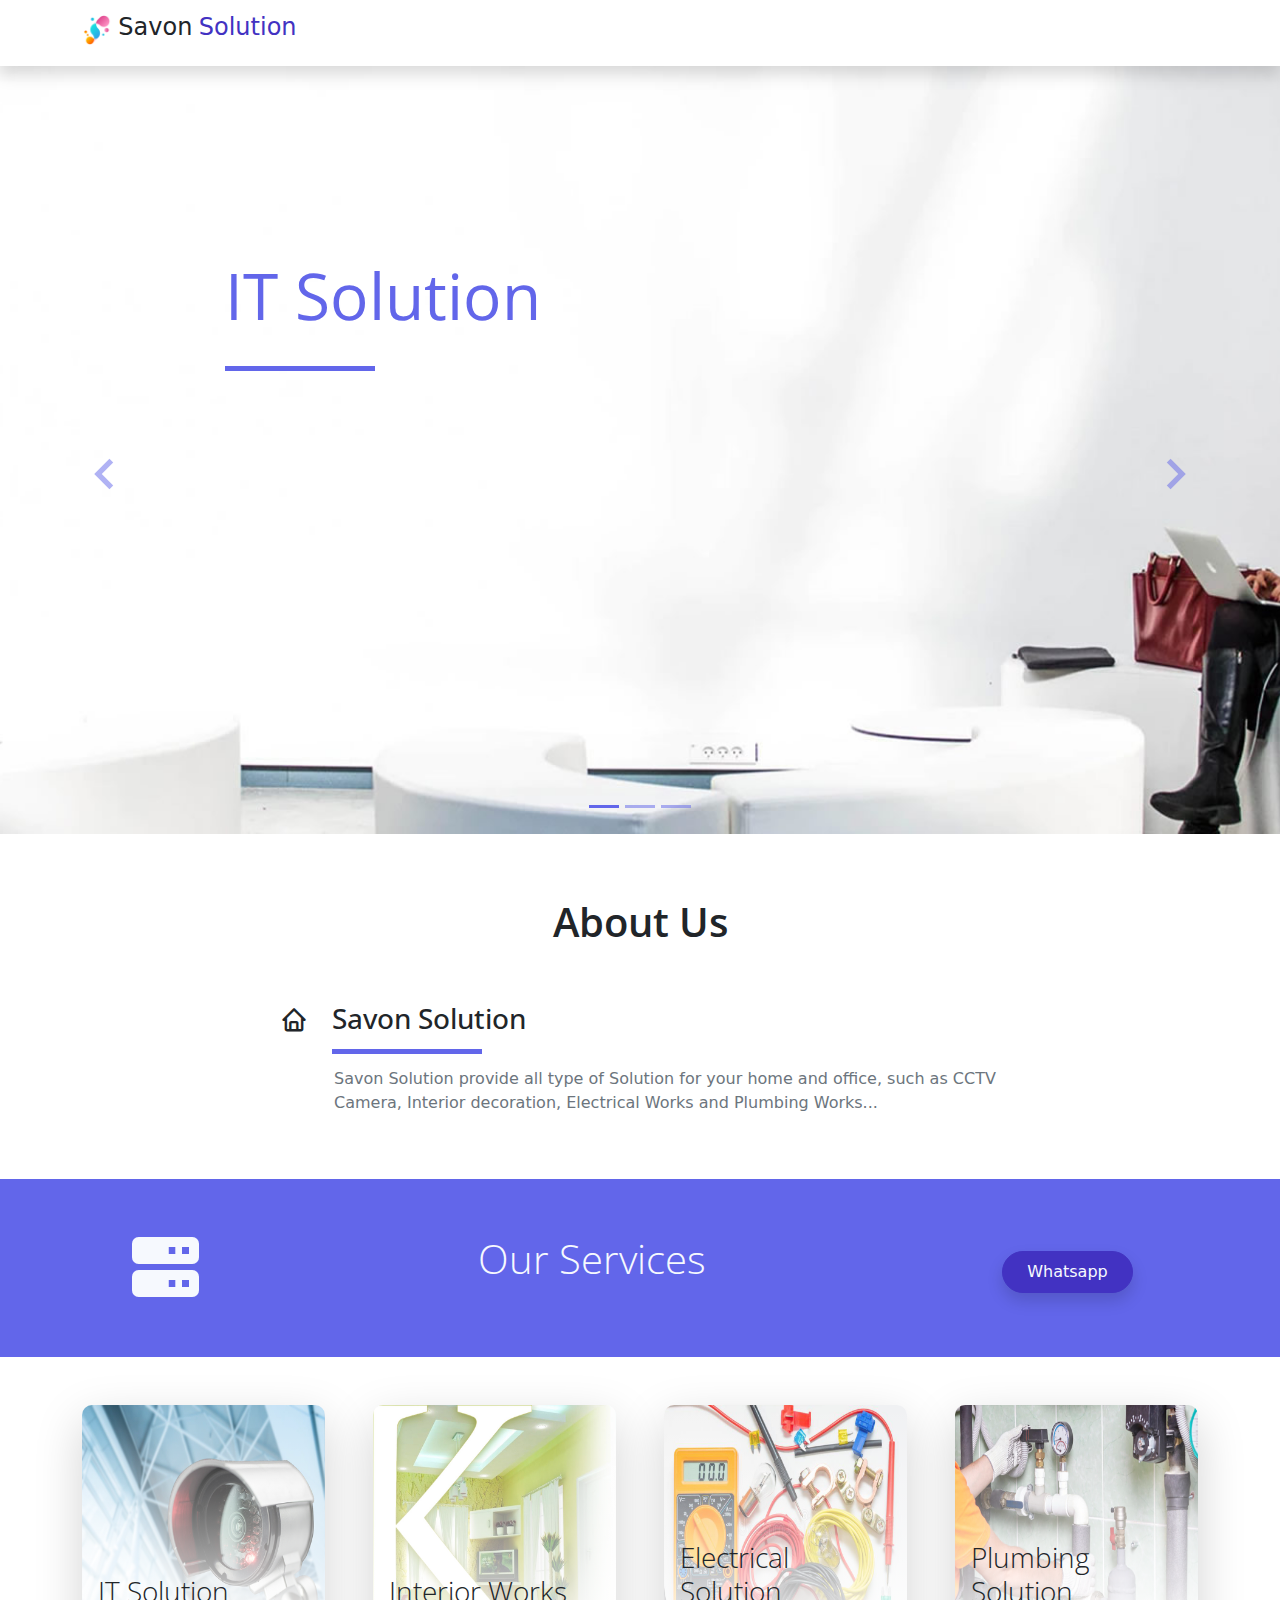
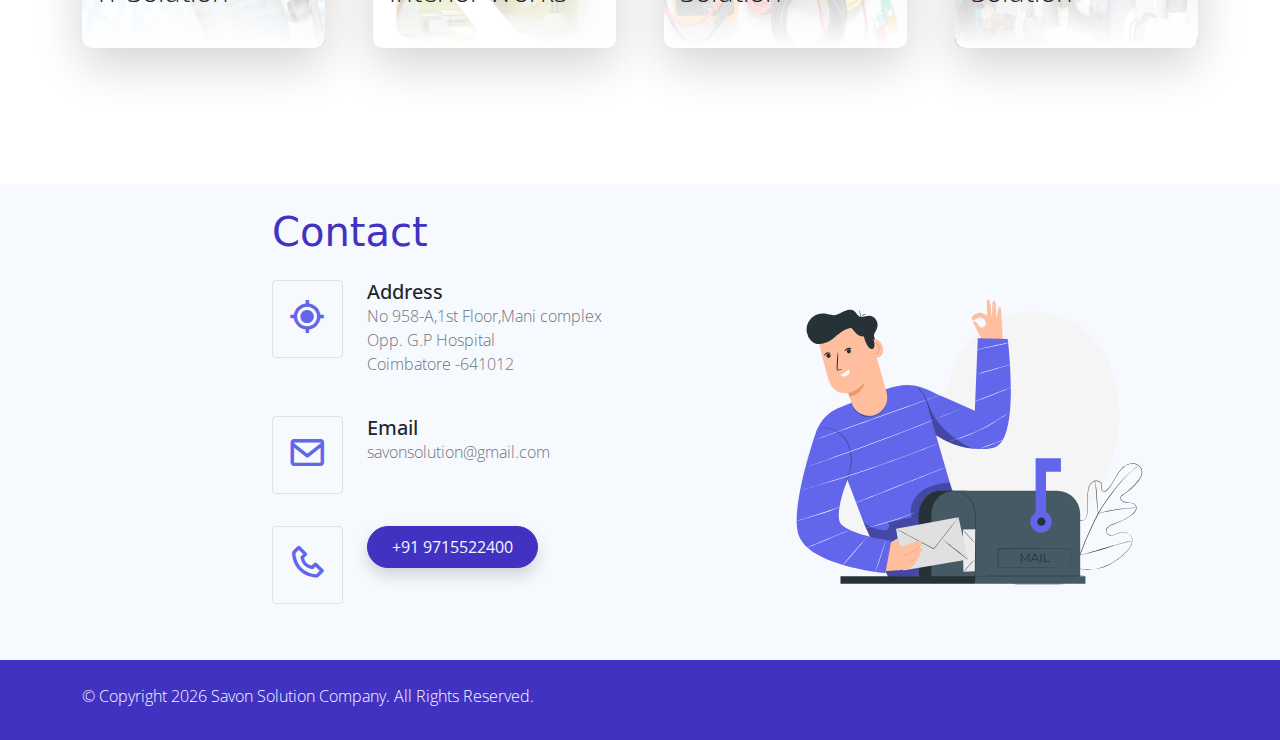
==== commit 2113c95e: "address changes" ====
--- a/index.html
+++ b/index.html
@@ -173,7 +173,7 @@
 
                 <!-- Start Recent Work -->
                 <div class="col-md-3 mb-3">
-                    <a href="#" class="recent-work card border-0 shadow-lg overflow-hidden">
+                    <a href="javascript:void(0)" class="recent-work card border-0 shadow-lg overflow-hidden">
                         <img class="recent-work-img card-img" src="./assets/img/service1.jpg" alt="Card image">
                         <div class="recent-work-vertical card-img-overlay d-flex align-items-end">
                             <div class="recent-work-content text-start mb-3 ml-3 text-dark">
@@ -192,7 +192,7 @@
 
                 <!-- Start Recent Work -->
                 <div class="col-md-3 mb-3">
-                    <a href="#" class="recent-work card border-0 shadow-lg overflow-hidden">
+                    <a href="javascript:void(0)" class="recent-work card border-0 shadow-lg overflow-hidden">
                         <img class="recent-work-img card-img" src="./assets/img/service2.jpg" alt="Card image">
                         <div class="recent-work-vertical card-img-overlay d-flex align-items-end">
                             <div class="recent-work-content text-start mb-3 ml-3 text-dark">
@@ -214,7 +214,7 @@
 
                 <!-- Start Recent Work -->
                 <div class="col-md-3 mb-3">
-                    <a href="#" class="recent-work card border-0 shadow-lg overflow-hidden">
+                    <a href="javascript:void(0)" class="recent-work card border-0 shadow-lg overflow-hidden">
                         <img class="recent-work-img card-img" src="./assets/img/service3.jpg" alt="Card image">
                         <div class="recent-work-vertical card-img-overlay d-flex align-items-end">
                             <div class="recent-work-content text-start mb-3 ml-3 text-dark">
@@ -233,7 +233,7 @@
 
                 <!-- Start Recent Work -->
                 <div class="col-md-3 mb-3">
-                    <a href="#" class="recent-work card border-0 shadow-lg overflow-hidden">
+                    <a href="javascript:void(0)" class="recent-work card border-0 shadow-lg overflow-hidden">
                         <img class="recent-work-img card-img" src="./assets/img/service4.jpg" alt="Card image">
                         <div class="recent-work-vertical card-img-overlay d-flex align-items-end">
                             <div class="recent-work-content text-start mb-3 ml-3 text-dark">
@@ -270,7 +270,9 @@
                             </div>
                             <ul class="contact-info list-unstyled col-lg-9 col-9  light-300">
                                 <li class="h5 mb-0">Address</li>
-                                <li class="text-muted">Coimbatore</li>
+                                <li class="text-muted">No 958-A,1st Floor,Mani complex</li>
+                                <li class="text-muted">Opp. G.P Hospital</li>
+                                <li class="text-muted">Coimbatore -641012</li>
                             </ul>
                         </div>
         
